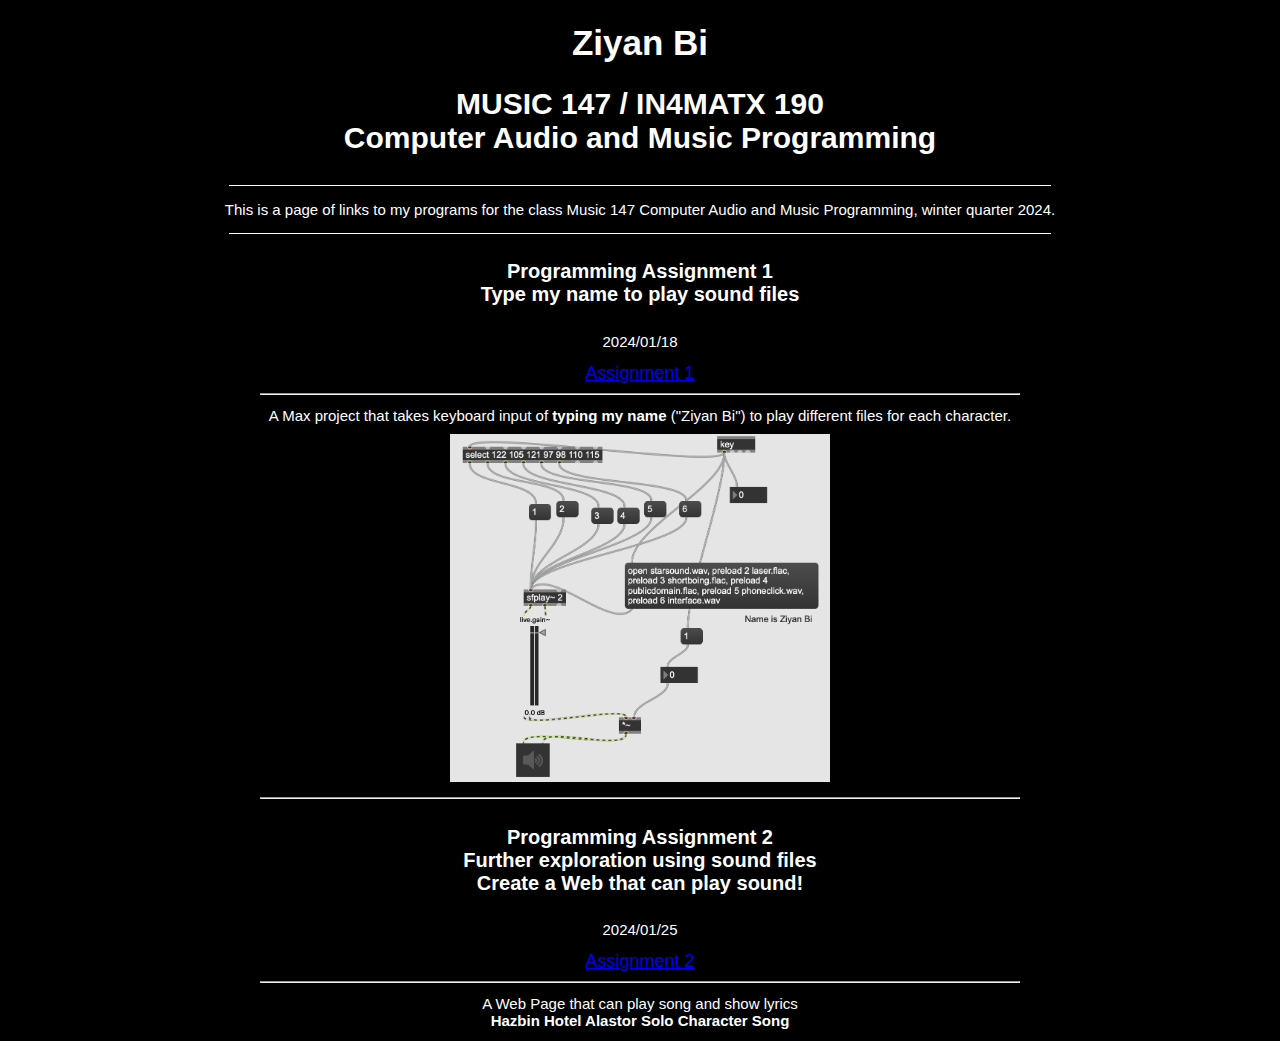
==== index.html @ b778baaf "change background and add inmage" ====
<!DOCTYPE html>
<html lang="en">
<head>
    <meta charset="UTF-8">
    <meta name="viewport" content="width=device-width, initial-scale=1.0">
    <link rel = "stylesheet" href="MusicSite.css">
    <title>Music Programming</title>
</head>
<body>
    <h1>Ziyan Bi</h1>
    <h3>MUSIC 147 / IN4MATX 190<BR/>
        Computer Audio and Music Programming</h3>
    <div class="underline"></div>
    <h2>This is a page of links to my programs for the class Music 147 Computer Audio and Music Programming, winter quarter 2024.</h2>
    <div class="underline"></div>
    <div class="description">
        <h4>Programming Assignment 1<BR />
            Type my name to play sound files</h4>
        <h2 style = "margin-top: 3px;">2024/01/18</h2>
        <a href="Ziyan Bi Music Programming Assignment 1.zip">Assignment 1</a>
        <HR width=60%>
        <h2>A Max project that takes keyboard input of <b>typing my name </b>("Ziyan Bi") to play different
            files for each character. <BR/>
            <img src="Assignment1 .png" alt="Screenshot for Assignment1" style="width:30%;height: 30%; margin-top: 10px;">
        </h2>
    </div>
    <HR width="60%">
    <div class = "description">
        <h4>Programming Assignment 2 <br/>
        Further exploration using sound files <br/>
        Create a Web that can play sound!
        </h4>
        <h2>2024/01/25</h2>
        <a href="Assignment2/Assignment2.html">Assignment 2</a>
        <HR width=60%>
        <h2>A Web Page that can play song and show lyrics <BR/>
            <b> Hazbin Hotel Alastor Solo Character Song </b>
        </h2>

    </div>
    
</body>
</html>
---- MusicSite.css ----
body {
    font-family: "Trebuchet MS", Helvetica, sans-serif;
    text-align: center;
    background-color: #000000;
    color:#ffffff
}

h1 {
    font-size: 35px; 
    font-weight: bold;
}
h2 {
    font-size: 15px;
    font-weight: normal;
}
h3 {
    font-size: 30px;
    font-weight: bold;
    margin-top: 5px
}
h4 {
    font-size: 20px; 
    font-weight: bold;
}
.underline {
    border-bottom: 1px solid #ffffff; 
    width: 65%; 
    margin: 15px auto; 
}

.description{
    position: relative;
    font-size: 18px;

}
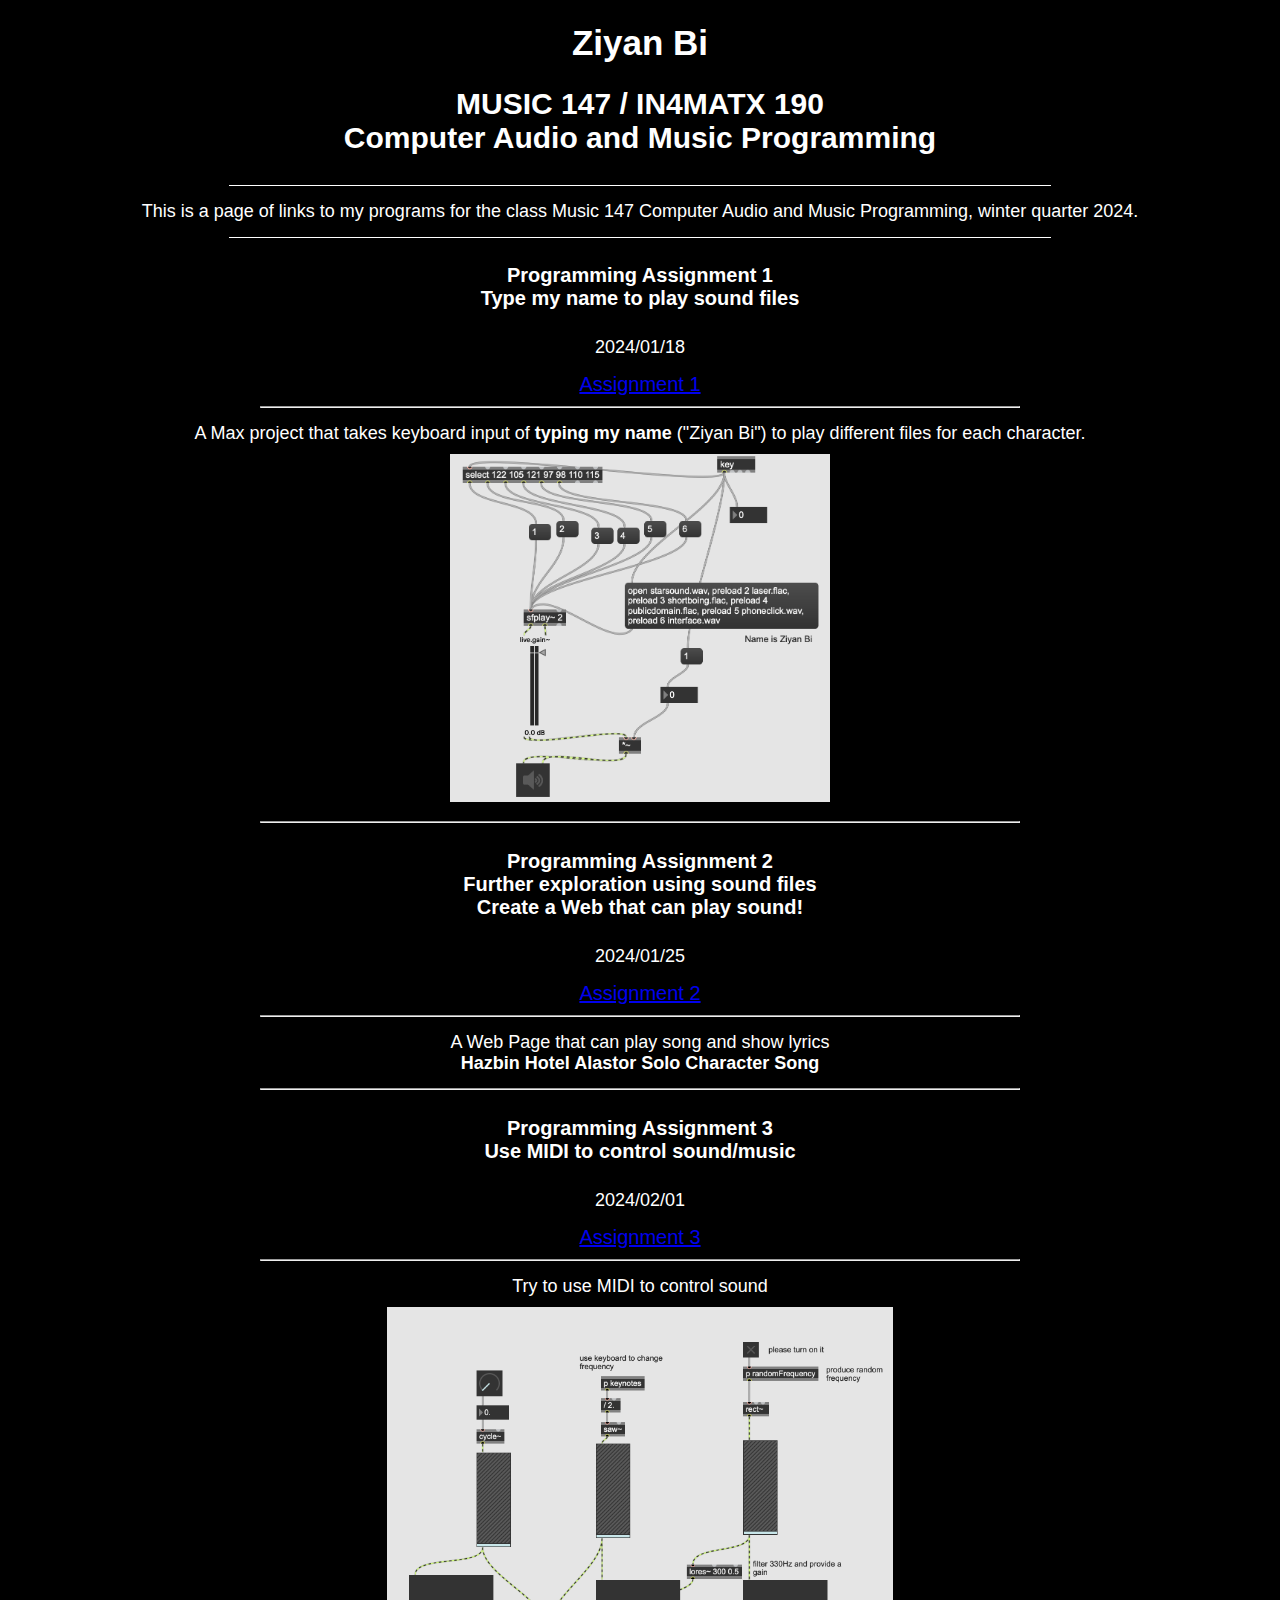
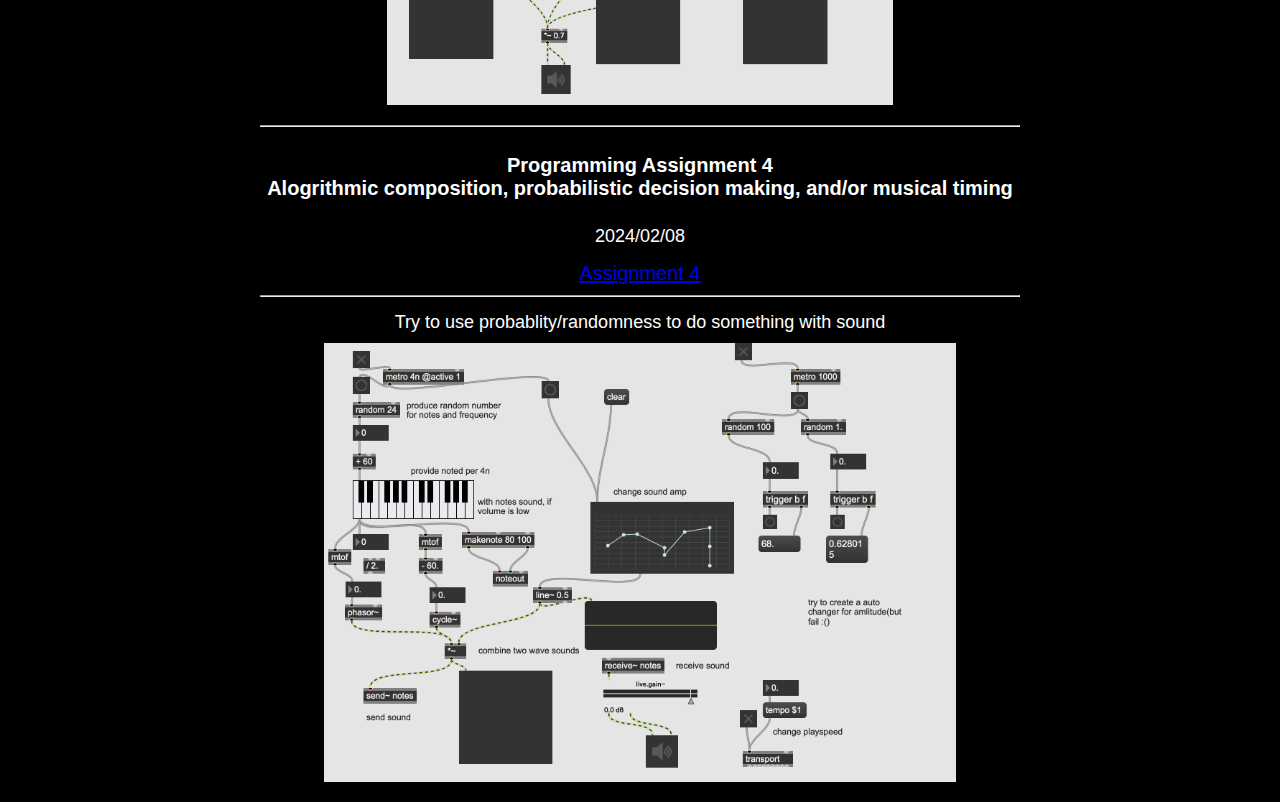
==== commit 26cd015e: "Add assignment 3 and assignment 4" ====
--- a/index.html
+++ b/index.html
@@ -38,6 +38,30 @@
         </h2>
 
     </div>
+    <HR width="60%">
+    <div class="description">
+        <h4>Programming Assignment 3<BR />
+            Use MIDI to control sound/music</h4>
+        <h2 style = "margin-top: 3px;">2024/02/01</h2>
+        <a href="Assignment3.maxpat.zip">Assignment 3</a>
+        <HR width=60%>
+        <h2>Try to use MIDI to control sound <BR/>
+            <img src="Assignment3.png" alt="Screenshot for Assignment1" style="width:40%;height: 40%; margin-top: 10px;">
+        </h2>
+    </div>
+
+</div>
+<HR width="60%">
+<div class="description">
+    <h4>Programming Assignment 4<BR />
+        Alogrithmic composition, probabilistic decision making, and/or musical timing</h4>
+    <h2 style = "margin-top: 3px;">2024/02/08</h2>
+    <a href="Assignment4.maxpat.zip">Assignment 4</a>
+    <HR width=60%>
+    <h2>Try to use probablity/randomness to do something with sound <BR/>
+        <img src="Assignment4.png" alt="Screenshot for Assignment4" style="width:50%;height: 50%; margin-top: 10px;">
+    </h2>
+</div>
     
 </body>
 </html>
--- a/MusicSite.css
+++ b/MusicSite.css
@@ -10,7 +10,7 @@
     font-weight: bold;
 }
 h2 {
-    font-size: 15px;
+    font-size: 18px;
     font-weight: normal;
 }
 h3 {
@@ -30,6 +30,6 @@
 
 .description{
     position: relative;
-    font-size: 18px;
+    font-size: 20px;
 
 }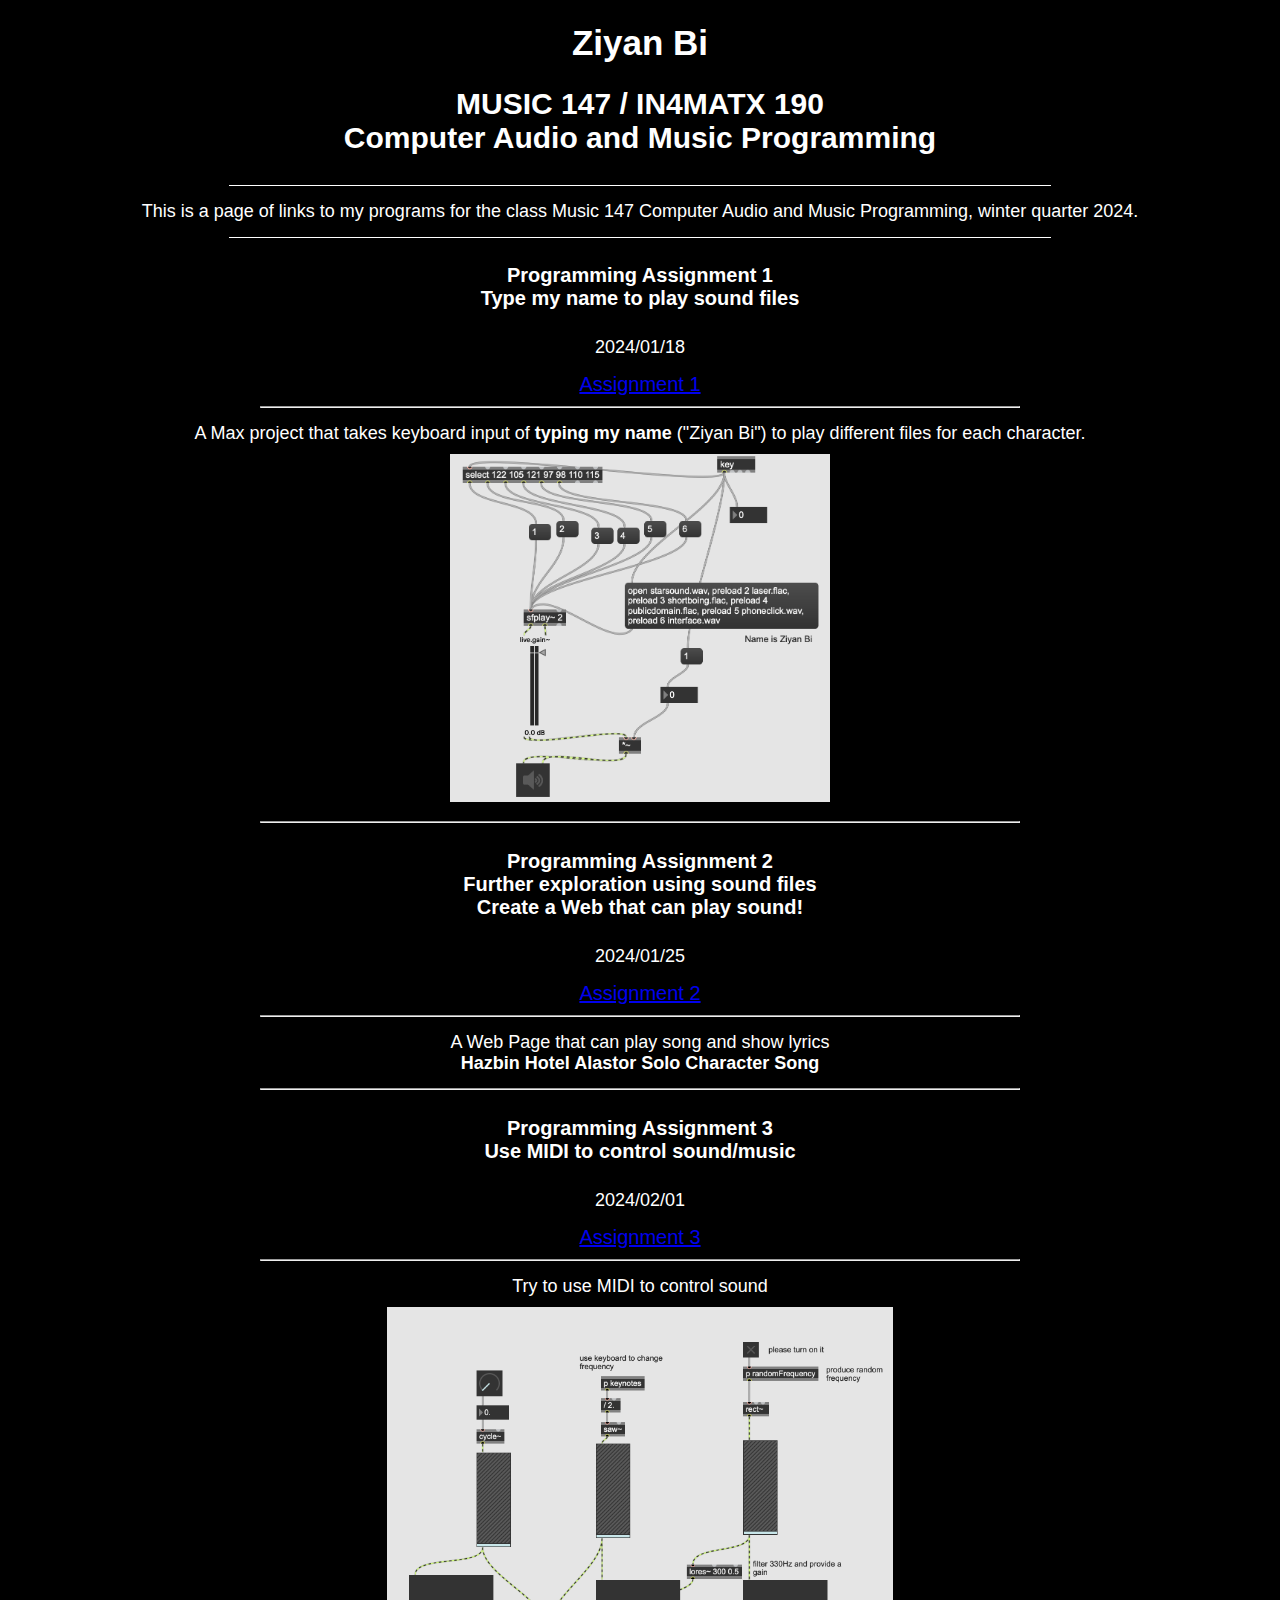
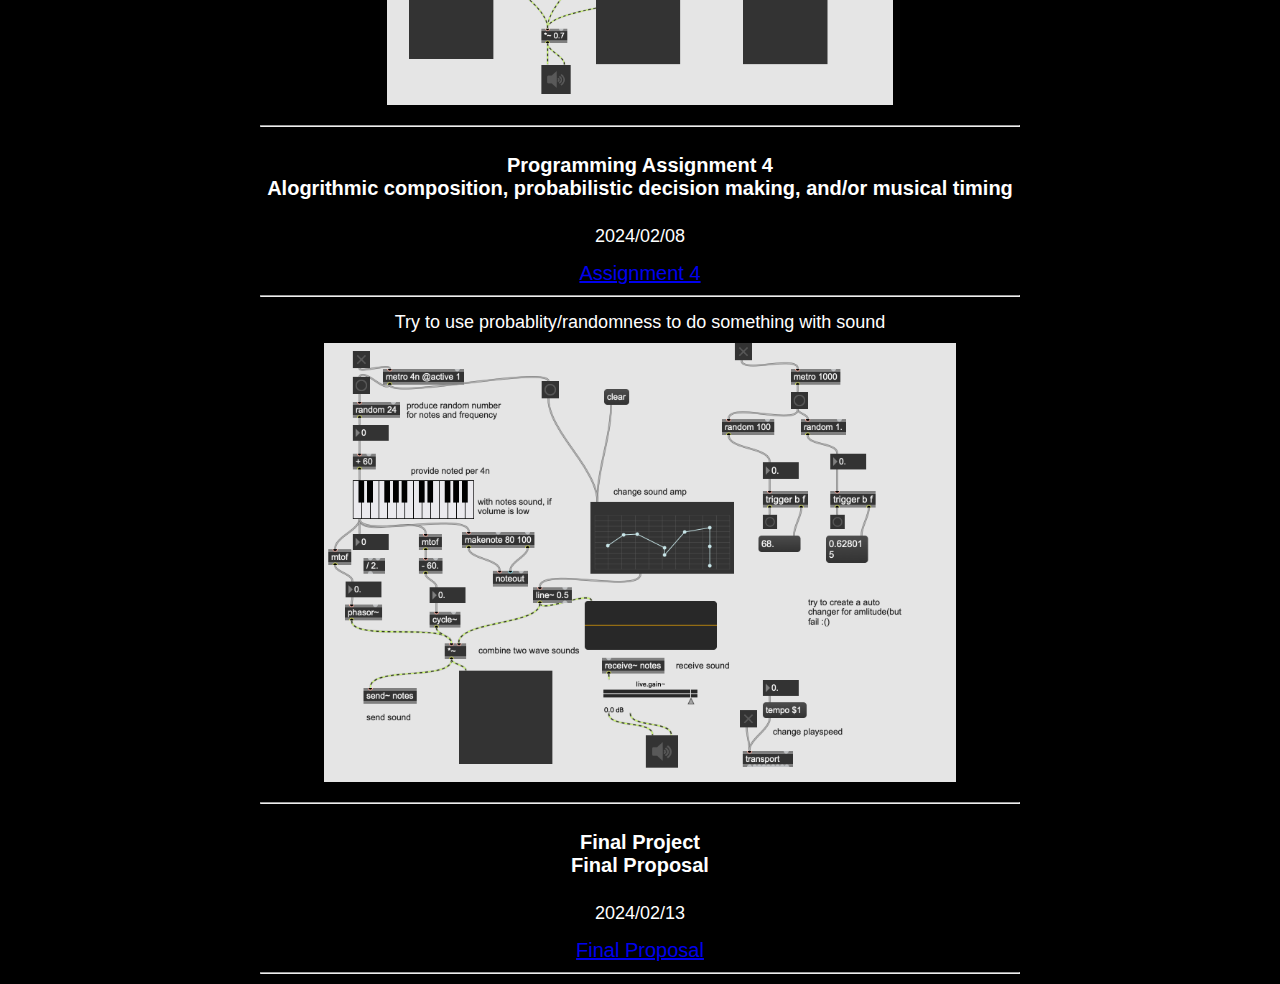
==== commit 5ea983a9: "final project" ====
--- a/index.html
+++ b/index.html
@@ -63,5 +63,14 @@
     </h2>
 </div>
     
+</div>
+<HR width="60%">
+<div class="description">
+    <h4>Final Project<BR />
+        Final Proposal</h4>
+    <h2 style = "margin-top: 3px;">2024/02/13</h2>
+    <a href="Final/MUSIC 147 Final Proposal.pdf">Final Proposal</a>
+    <HR width=60%>
+</div>
 </body>
 </html>
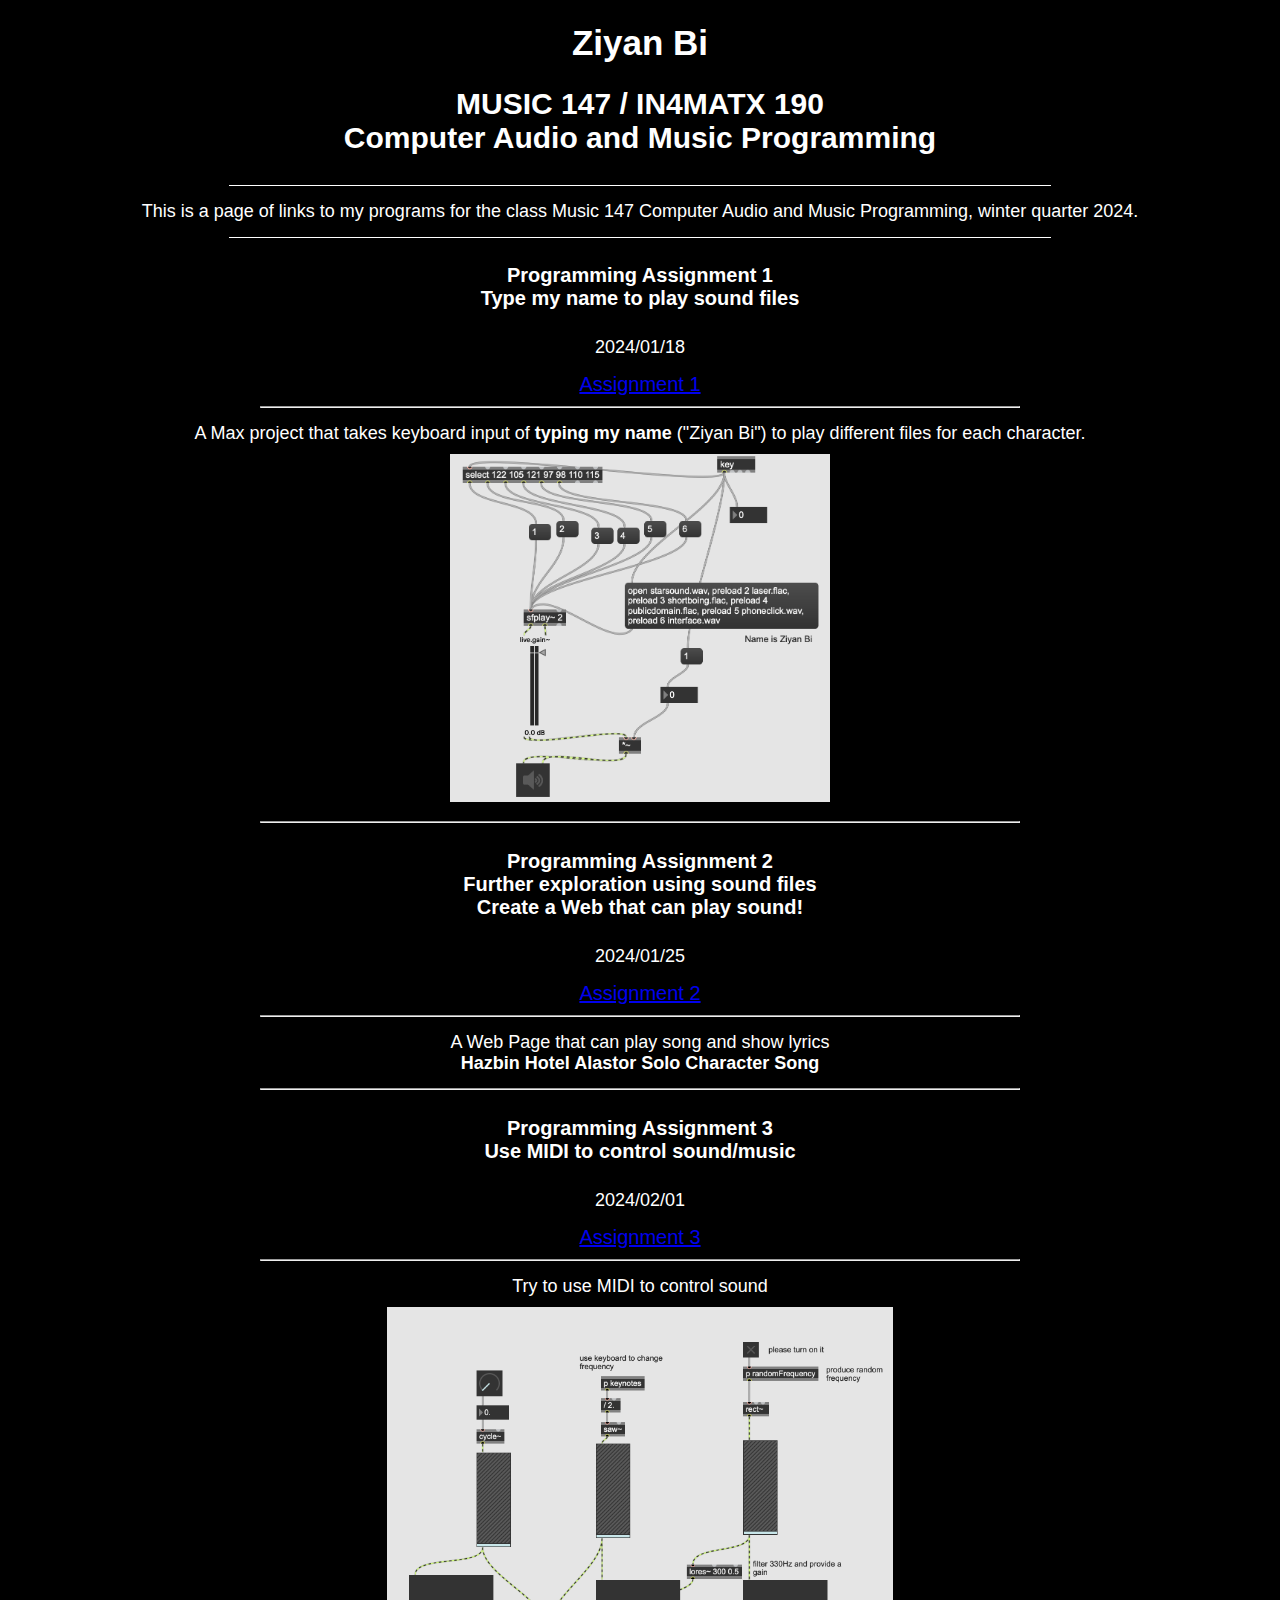
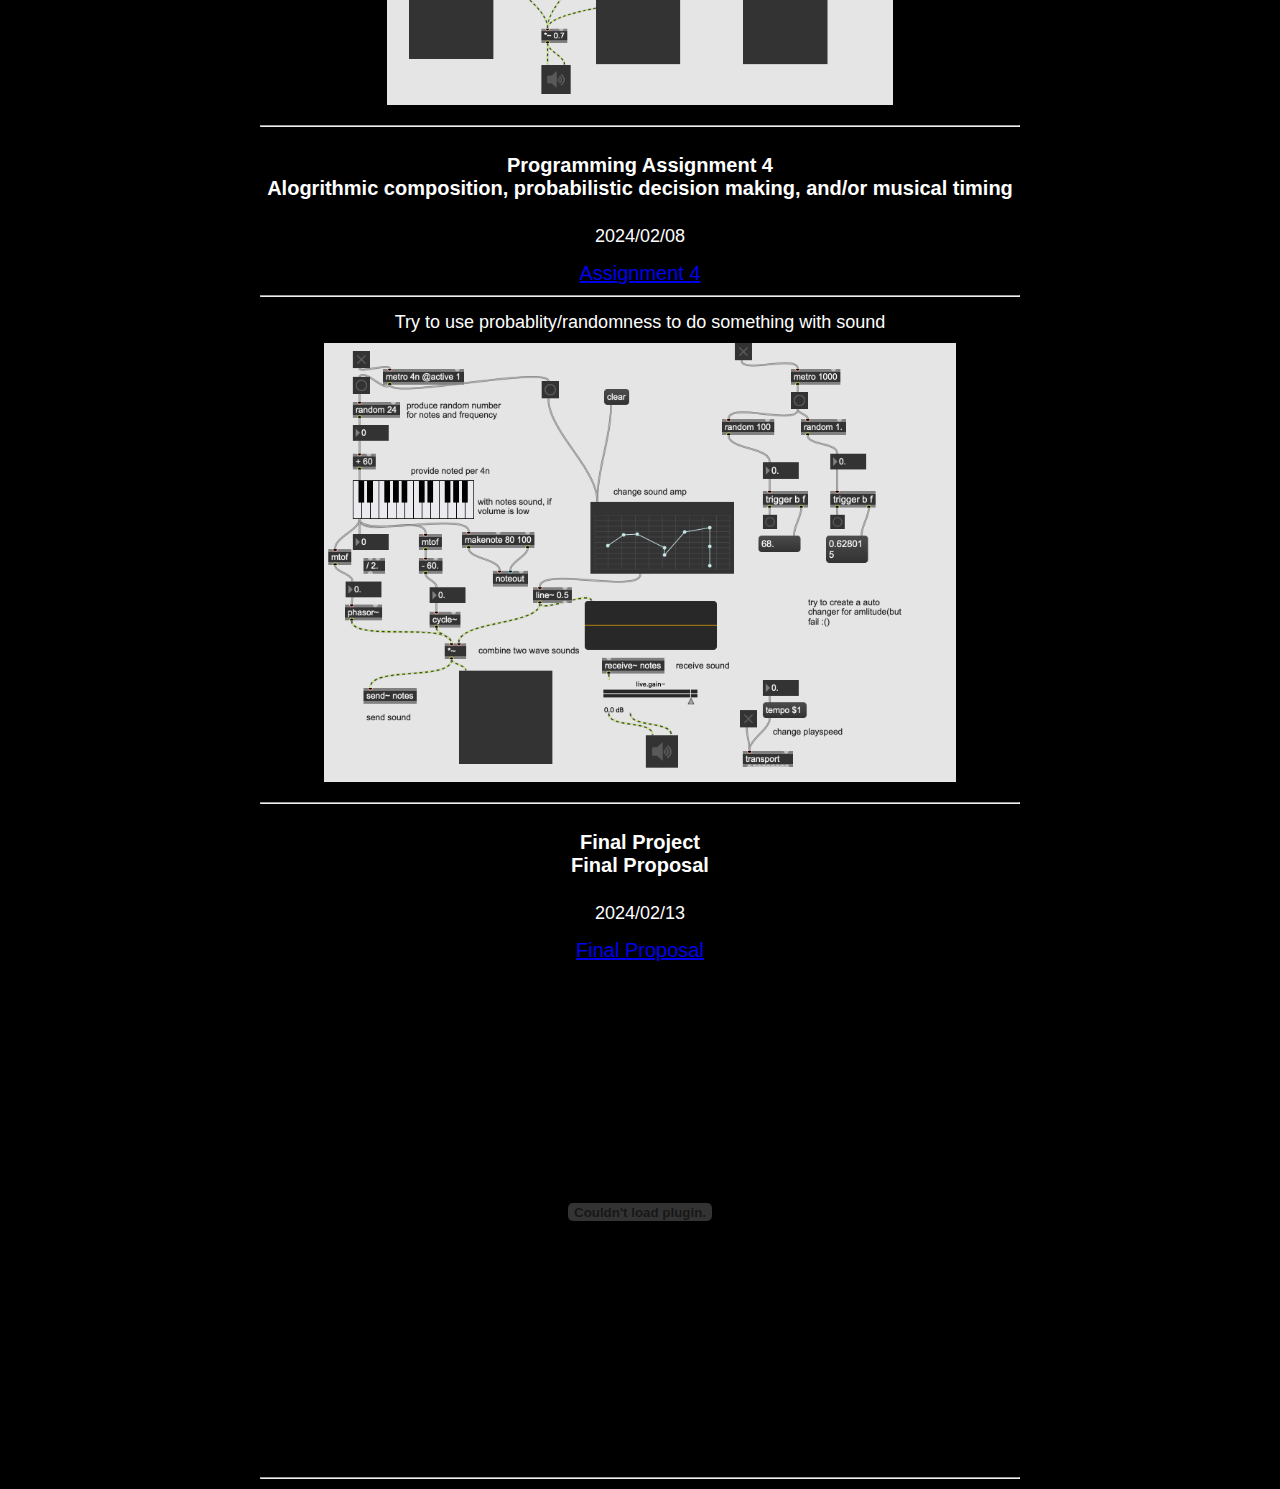
==== commit abdb0bb1: "html final pdf" ====
--- a/index.html
+++ b/index.html
@@ -69,7 +69,12 @@
     <h4>Final Project<BR />
         Final Proposal</h4>
     <h2 style = "margin-top: 3px;">2024/02/13</h2>
-    <a href="Final/MUSIC 147 Final Proposal.pdf">Final Proposal</a>
+    <a href="Final/MUSIC 147 Final Proposal.pdf">Final Proposal</a><BR/>
+    <object data= 
+"Final/MUSIC 147 Final Proposal.pdf" 
+                width="800"
+                height="500"> 
+        </object> 
     <HR width=60%>
 </div>
 </body>
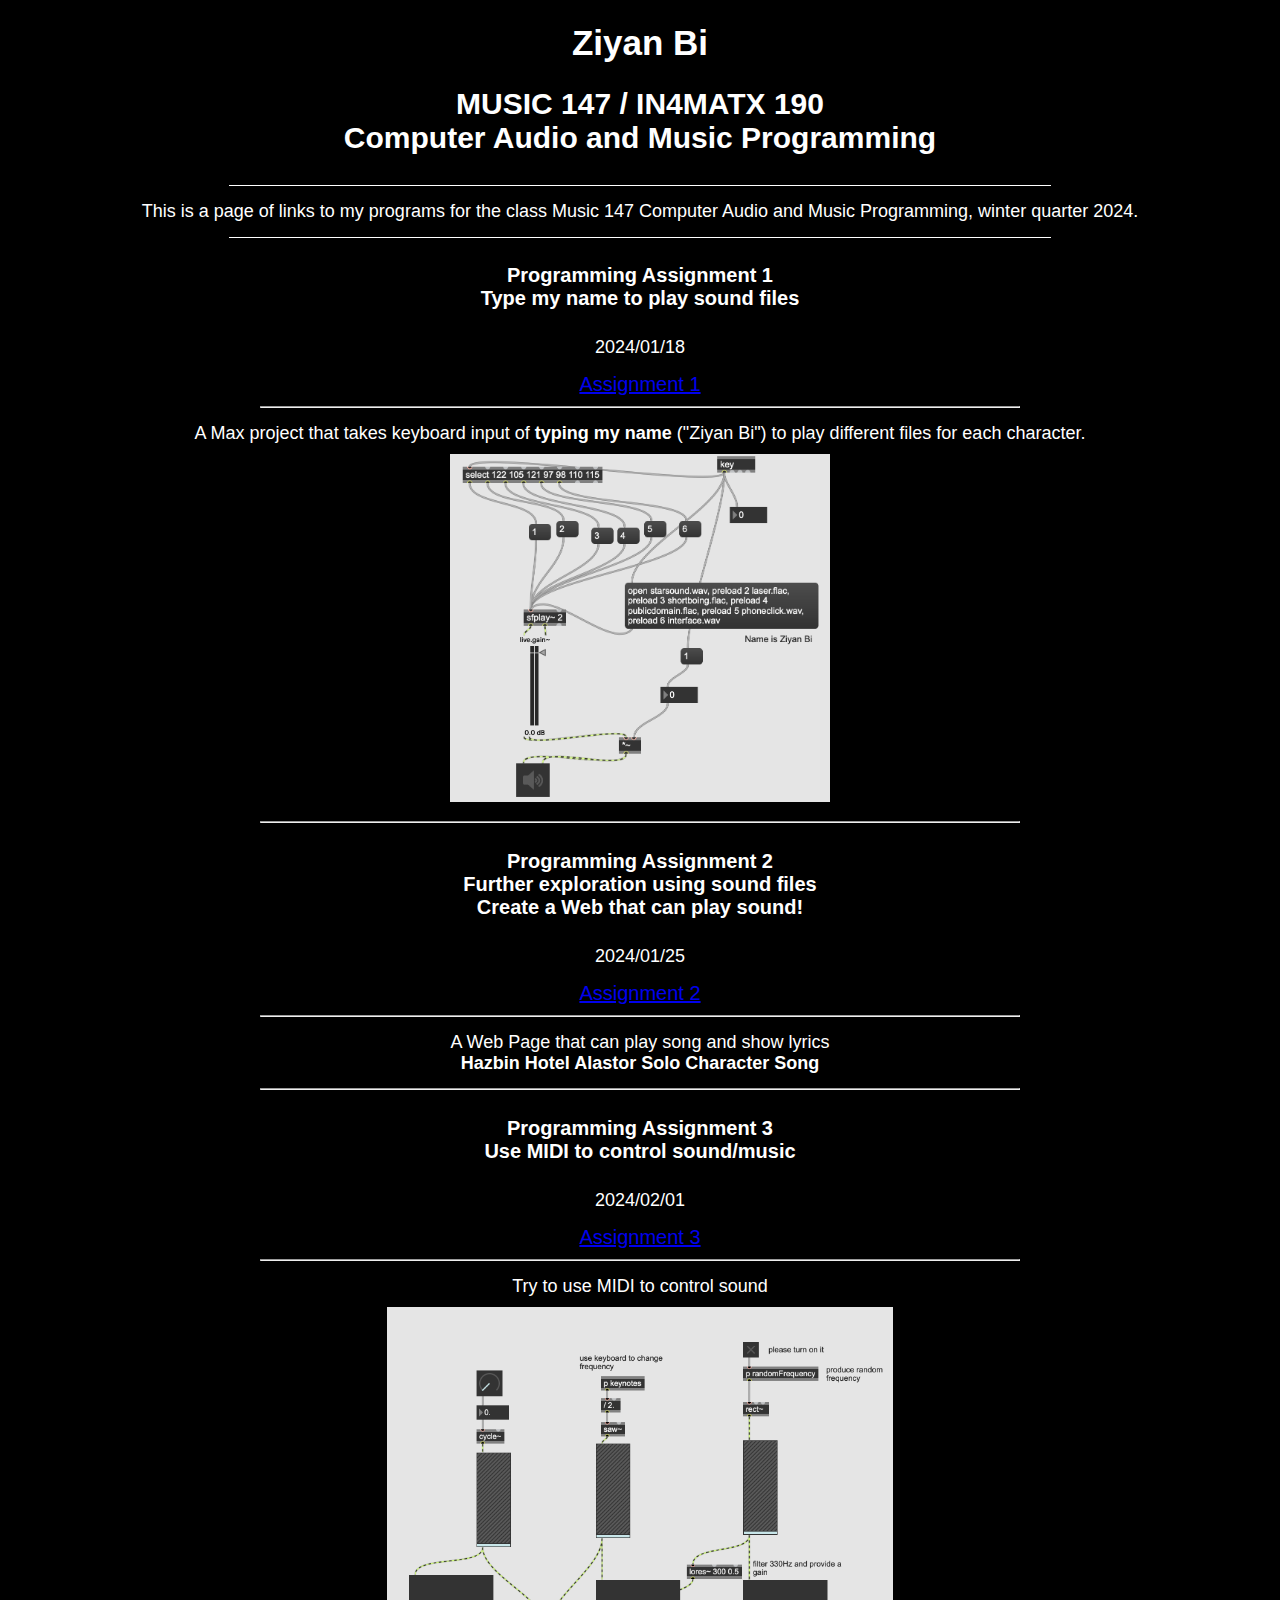
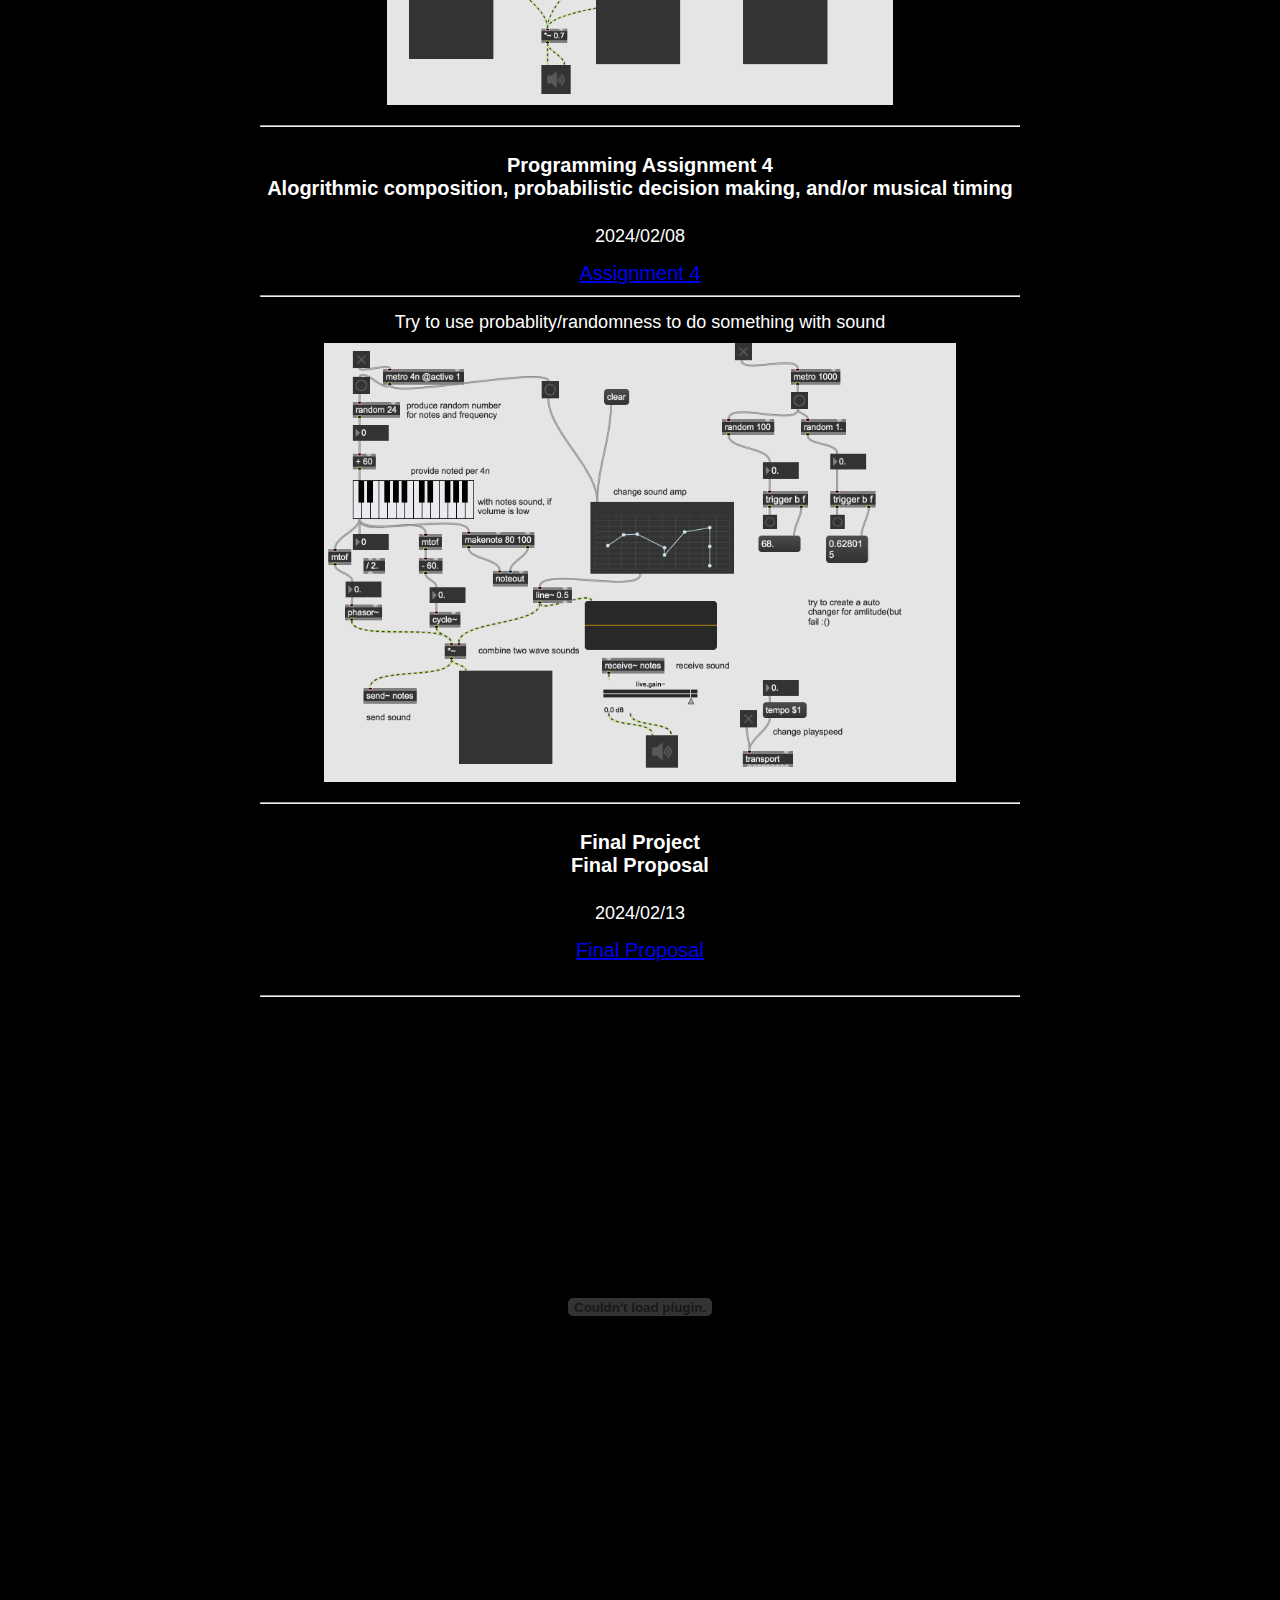
==== commit b6f5548e: "little fix" ====
--- a/index.html
+++ b/index.html
@@ -69,13 +69,13 @@
     <h4>Final Project<BR />
         Final Proposal</h4>
     <h2 style = "margin-top: 3px;">2024/02/13</h2>
-    <a href="Final/MUSIC 147 Final Proposal.pdf">Final Proposal</a><BR/>
+    <a href="Final/MUSIC 147 Final Proposal.pdf">Final Proposal</a><BR/><br/>
+    <HR width=60%>
     <object data= 
-"Final/MUSIC 147 Final Proposal.pdf" 
-                width="800"
-                height="500"> 
+     "Final/MUSIC 147 Final Proposal.pdf" 
+                width="1000"
+                height="600"> 
         </object> 
-    <HR width=60%>
 </div>
 </body>
 </html>
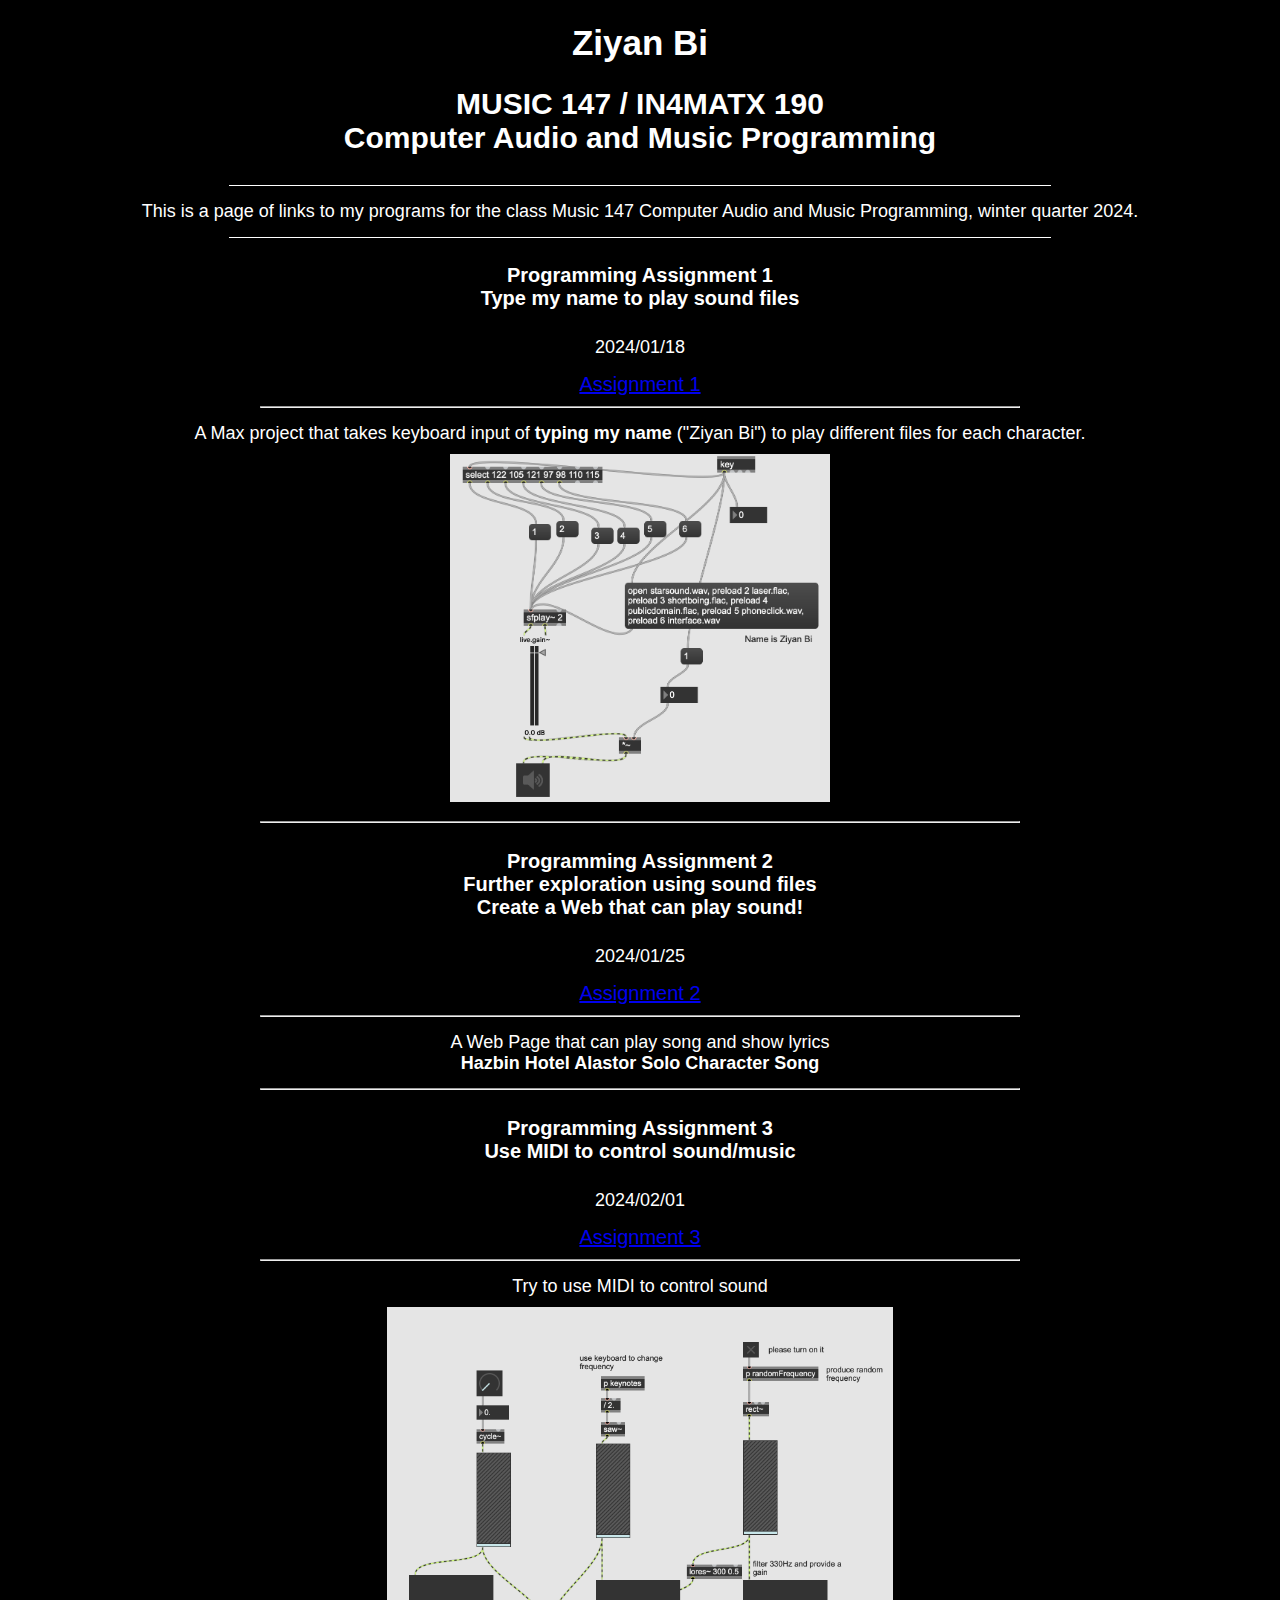
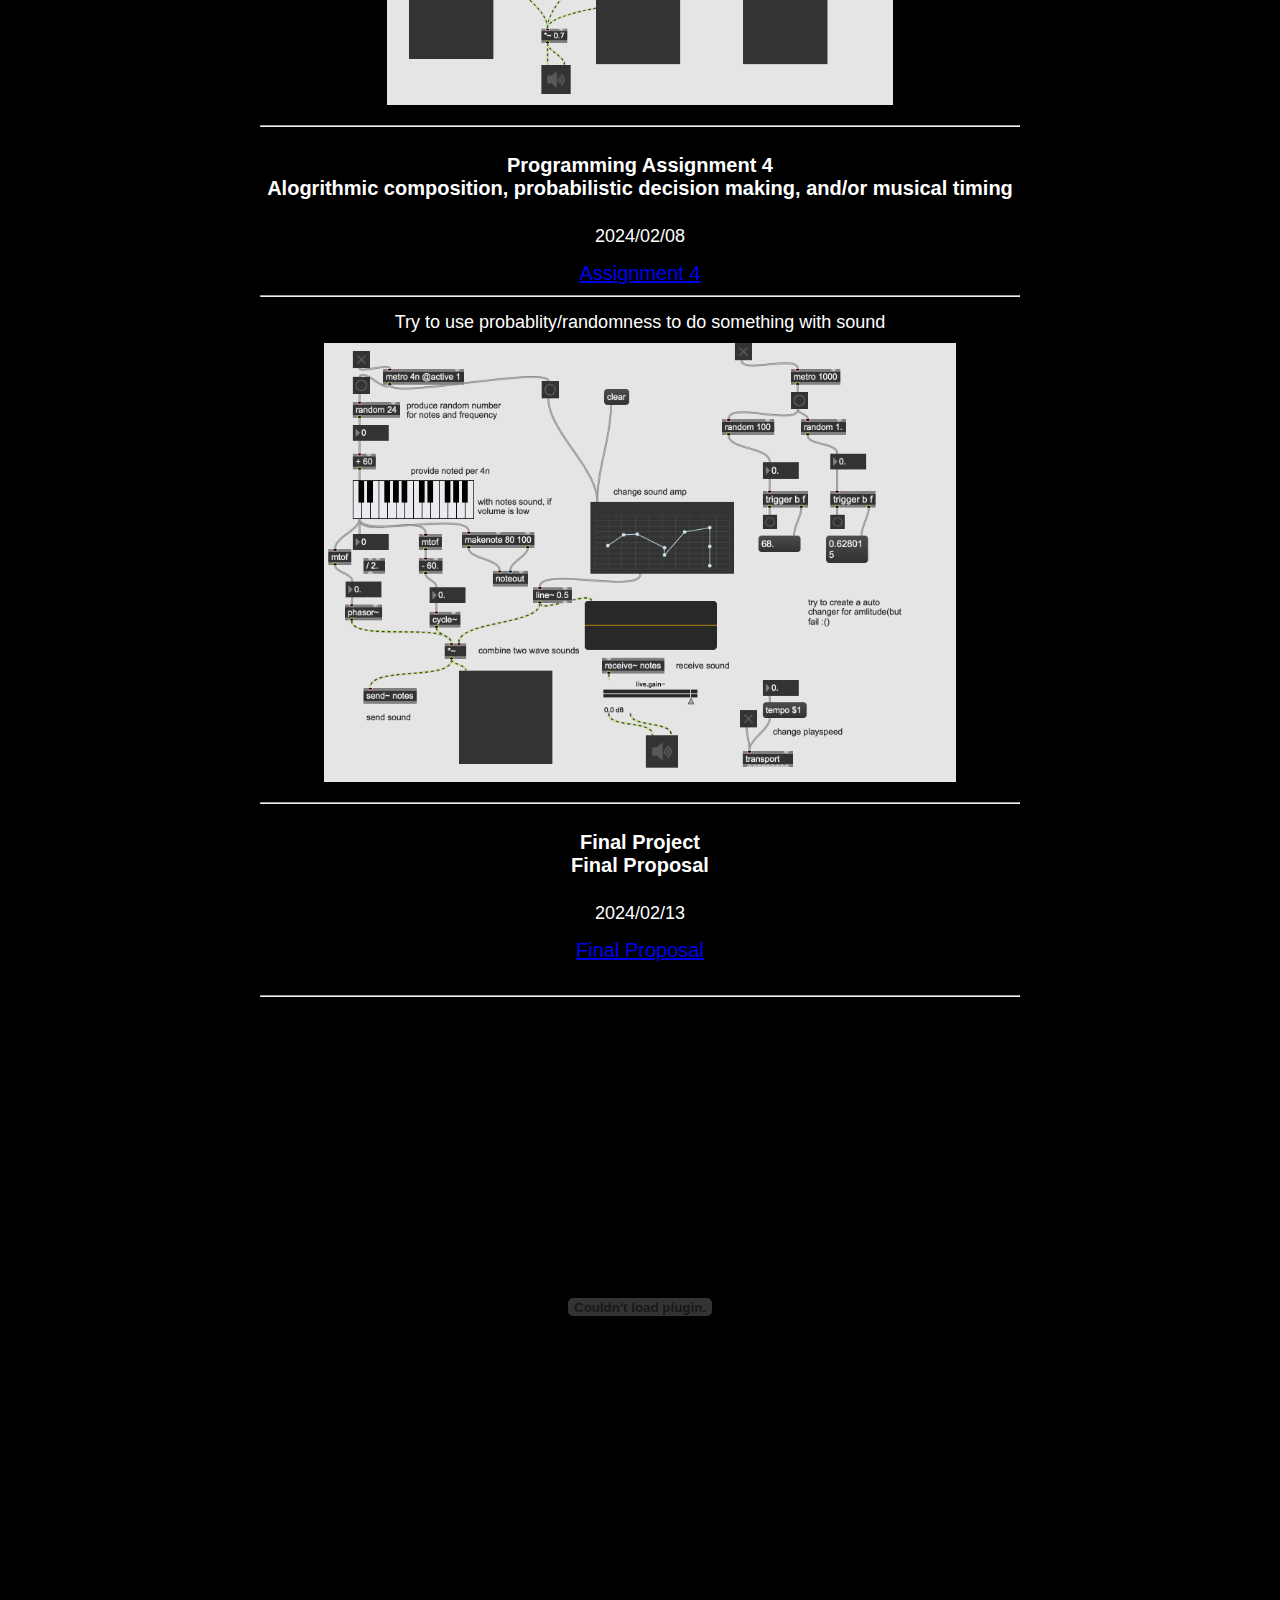
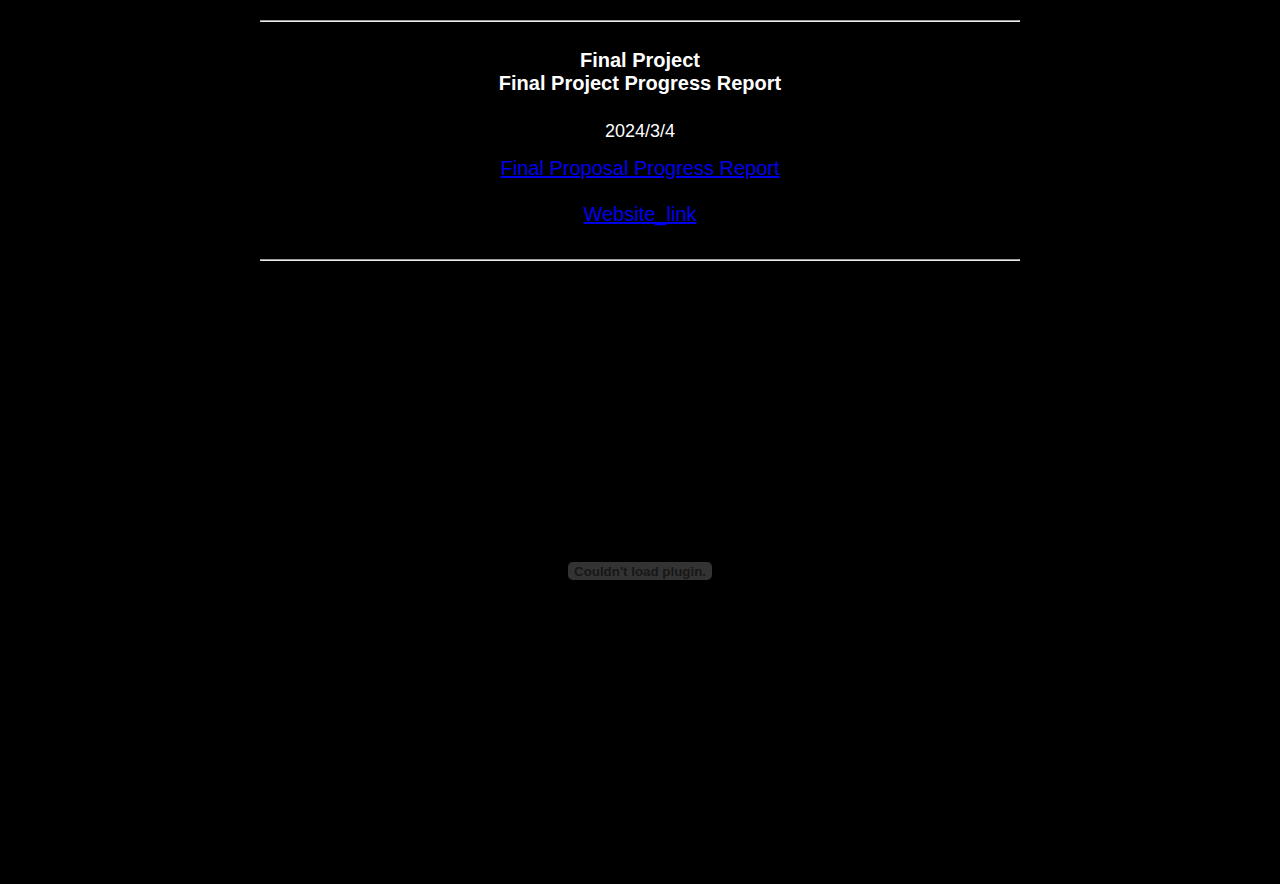
==== commit c1a93b6d: "final project progress report" ====
--- a/index.html
+++ b/index.html
@@ -77,5 +77,20 @@
                 height="600"> 
         </object> 
 </div>
+
+<HR width="60%">
+    <div class="description">
+        <h4>Final Project<BR/>
+            Final Project Progress Report</h4>
+        <h2 style = "margin-top: 3px;">2024/3/4</h2>
+        <a href="Final/Music 147 - MUSIC Final Project Report .pdf">Final Proposal Progress Report</a><BR/><br/>
+        <a href="https://whiteandsong.github.io/Music_Web/index.html">Website_link</a><BR/><br/>
+        <HR width=60%>
+        <object data= 
+         "Final/Music 147 - MUSIC Final Project Report .pdf" 
+                    width="1000"
+                    height="600"> 
+            </object> 
+    </div>
 </body>
 </html>
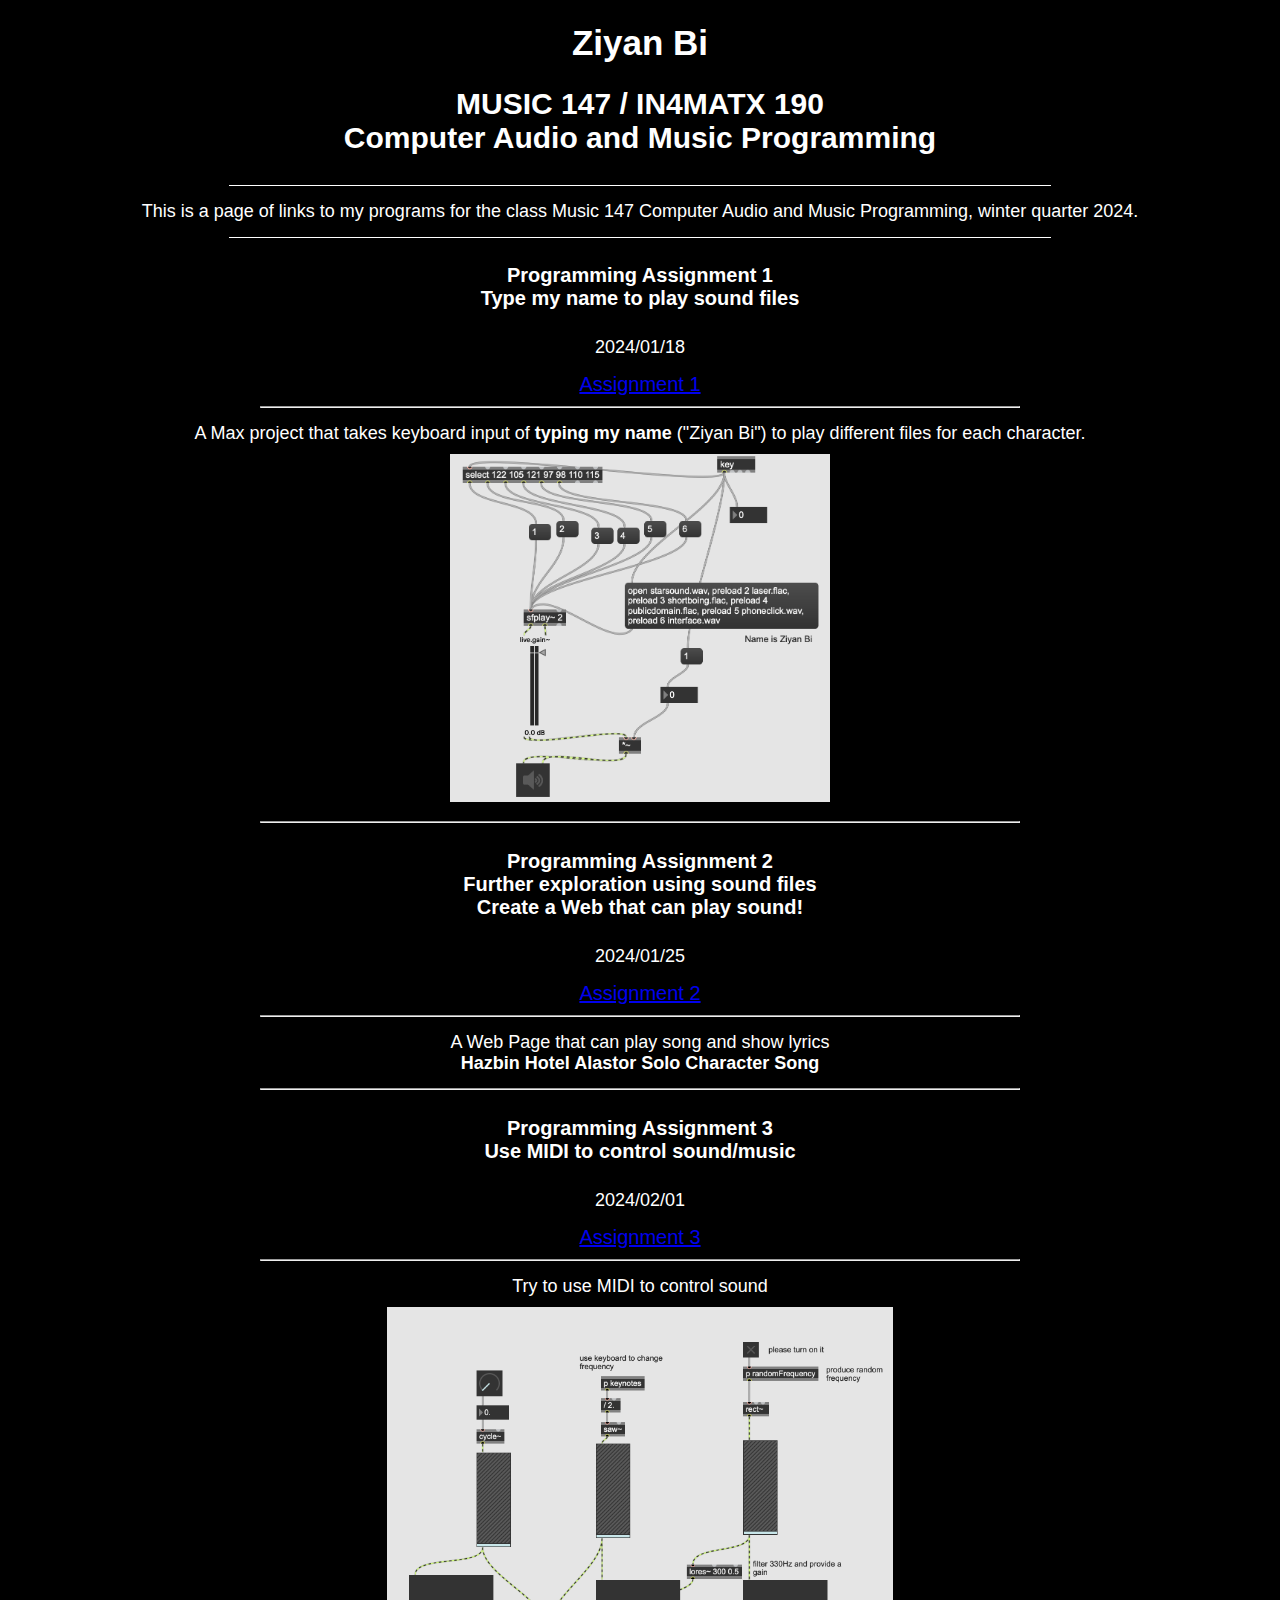
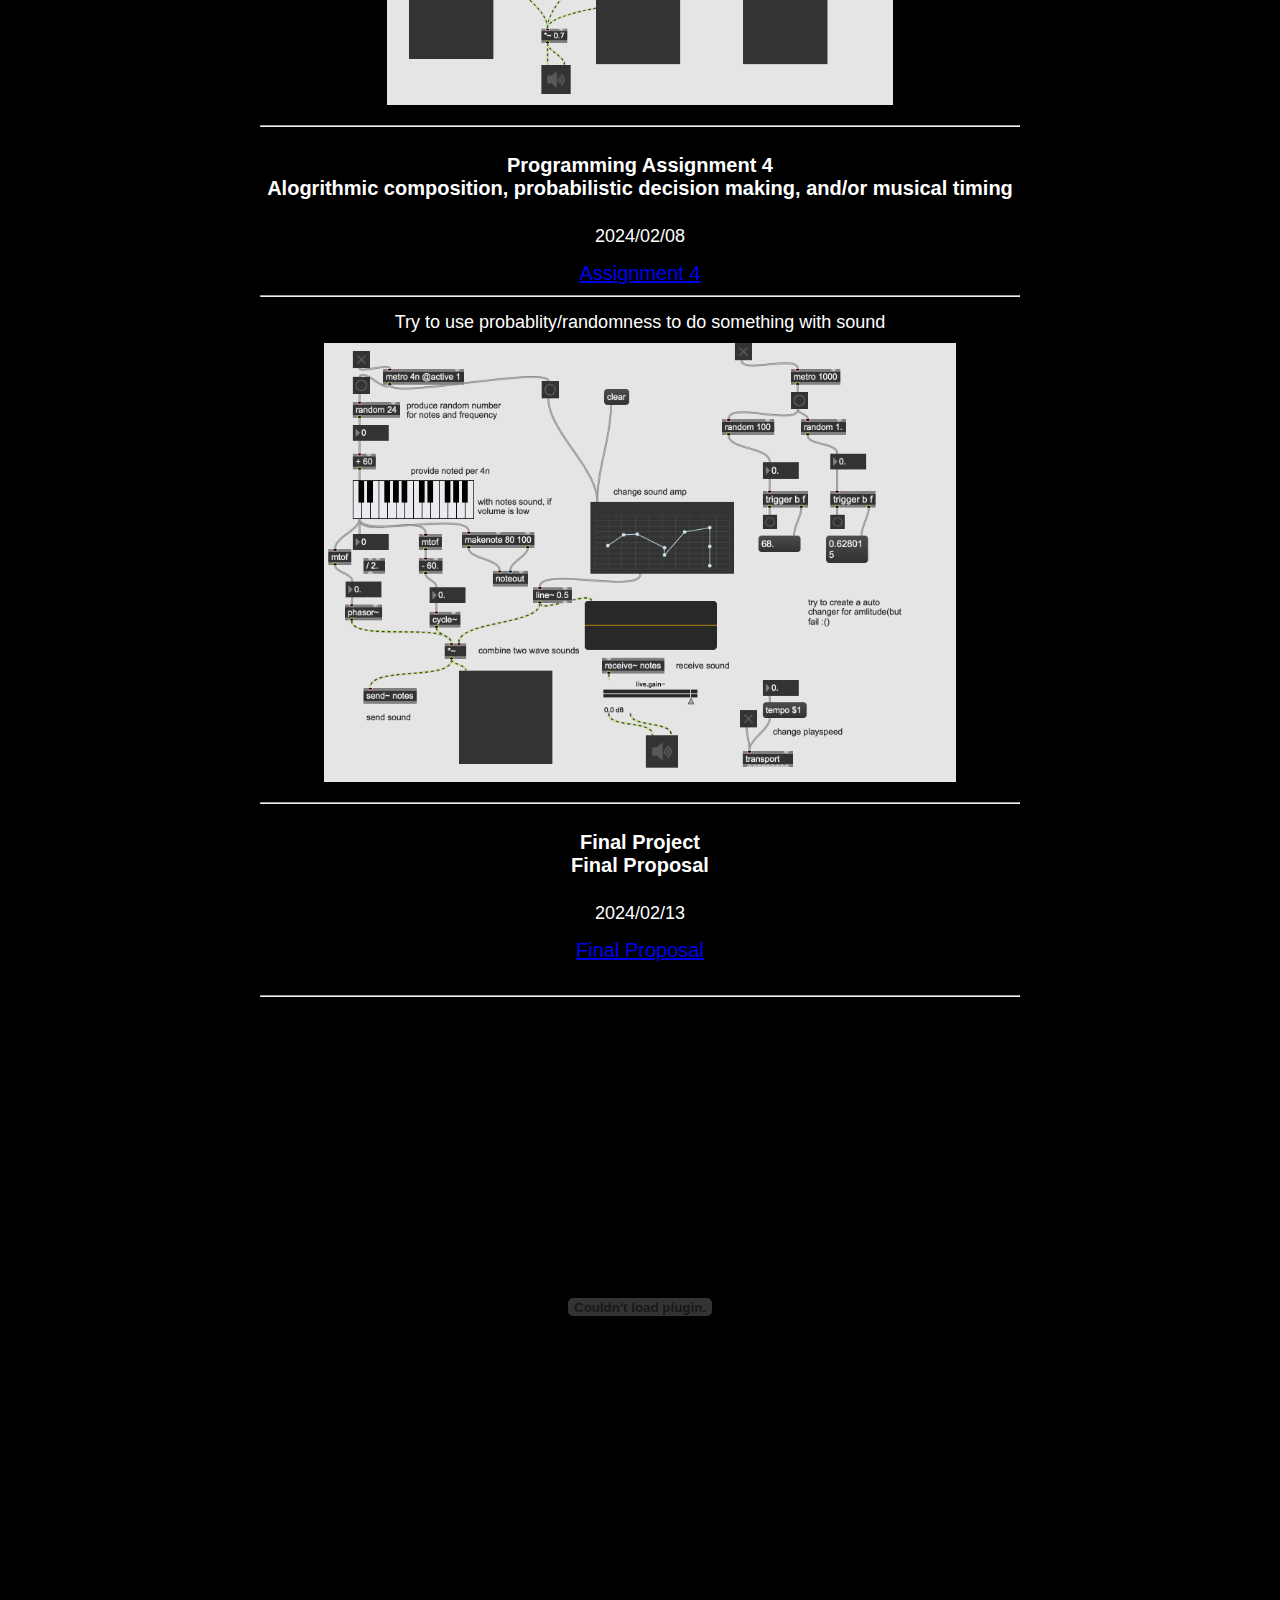
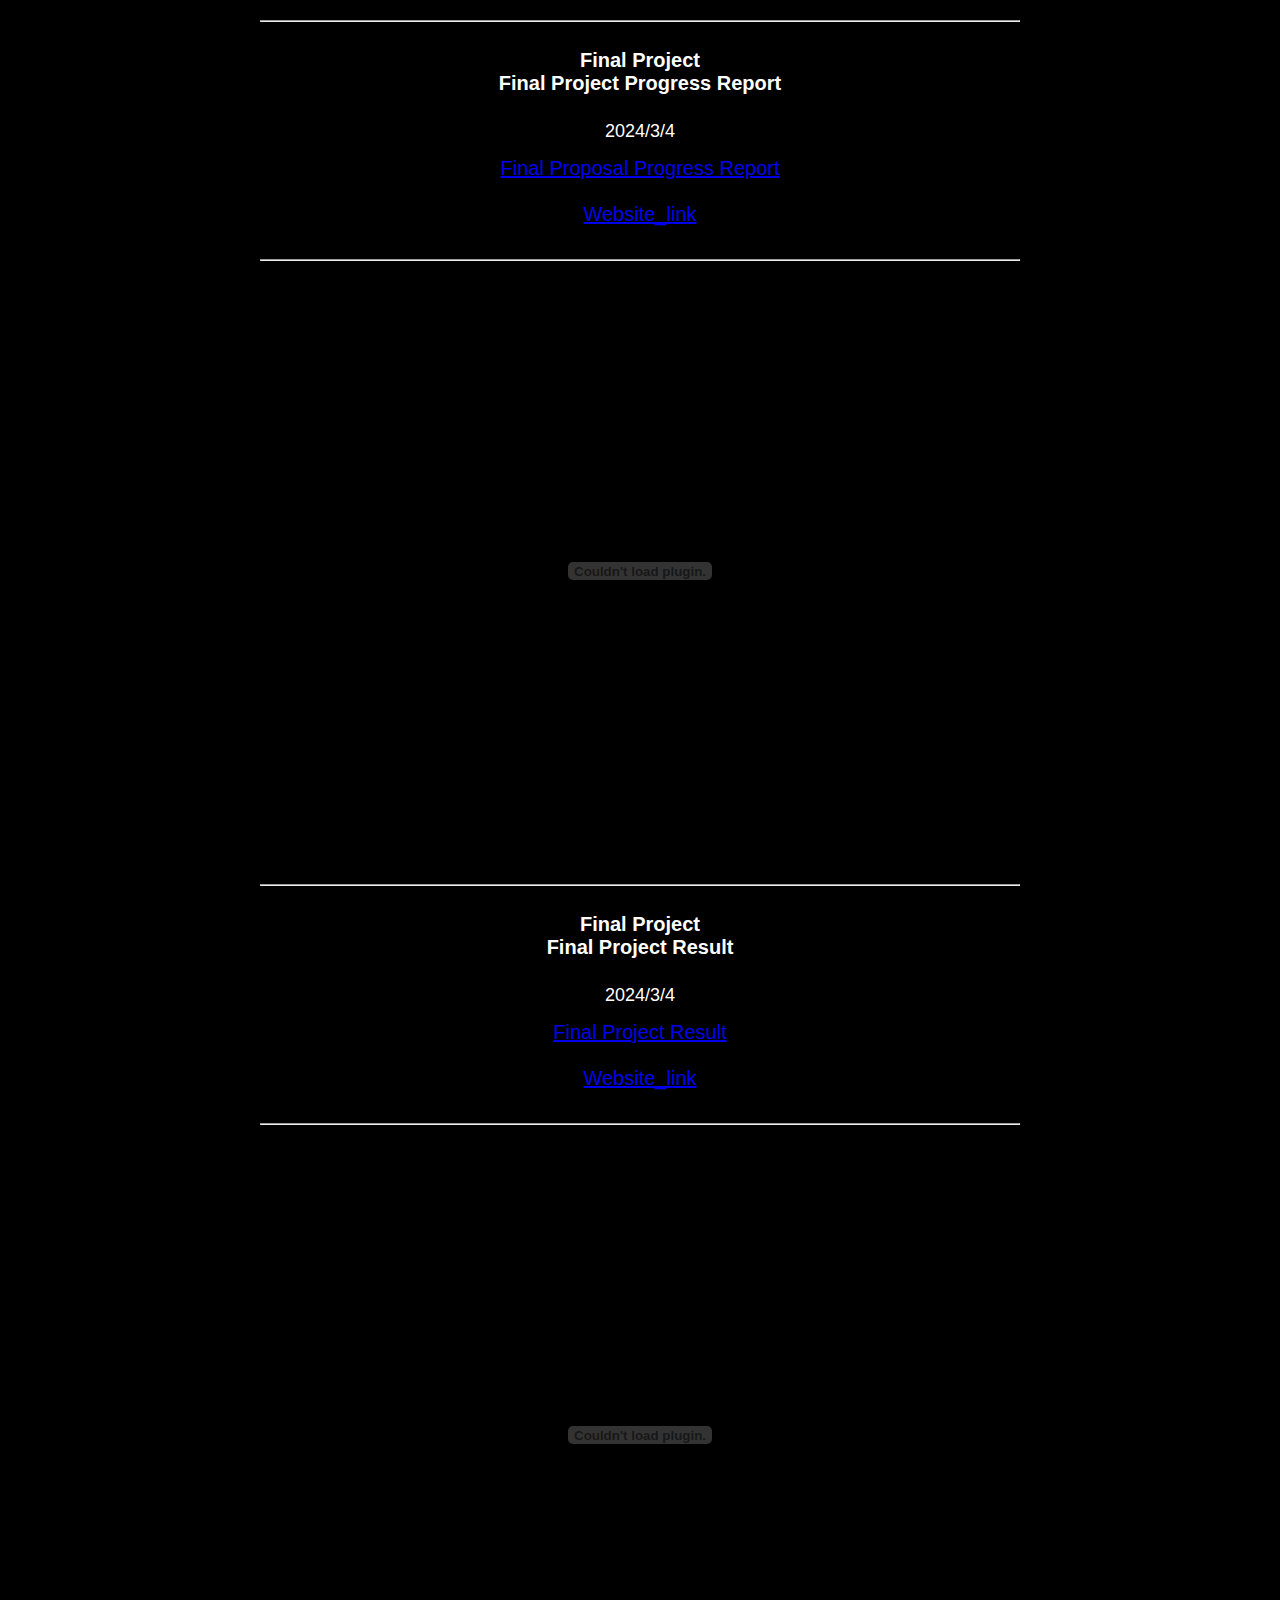
==== commit c6d079a2: "add final" ====
--- a/index.html
+++ b/index.html
@@ -92,5 +92,20 @@
                     height="600"> 
             </object> 
     </div>
+
+<HR width="60%">
+    <div class="description">
+        <h4>Final Project<BR/>
+            Final Project Result</h4>
+        <h2 style = "margin-top: 3px;">2024/3/4</h2>
+        <a href="Music 147 - User Manual.pdf">Final Project Result</a><BR/><br/>
+        <a href="https://whiteandsong.github.io/Music_Web/index.html">Website_link</a><BR/><br/>
+        <HR width=60%>
+        <object data= 
+            "Music 147 - User Manual.pdf" 
+                    width="1000"
+                    height="600"> 
+            </object> 
+    </div>
 </body>
 </html>
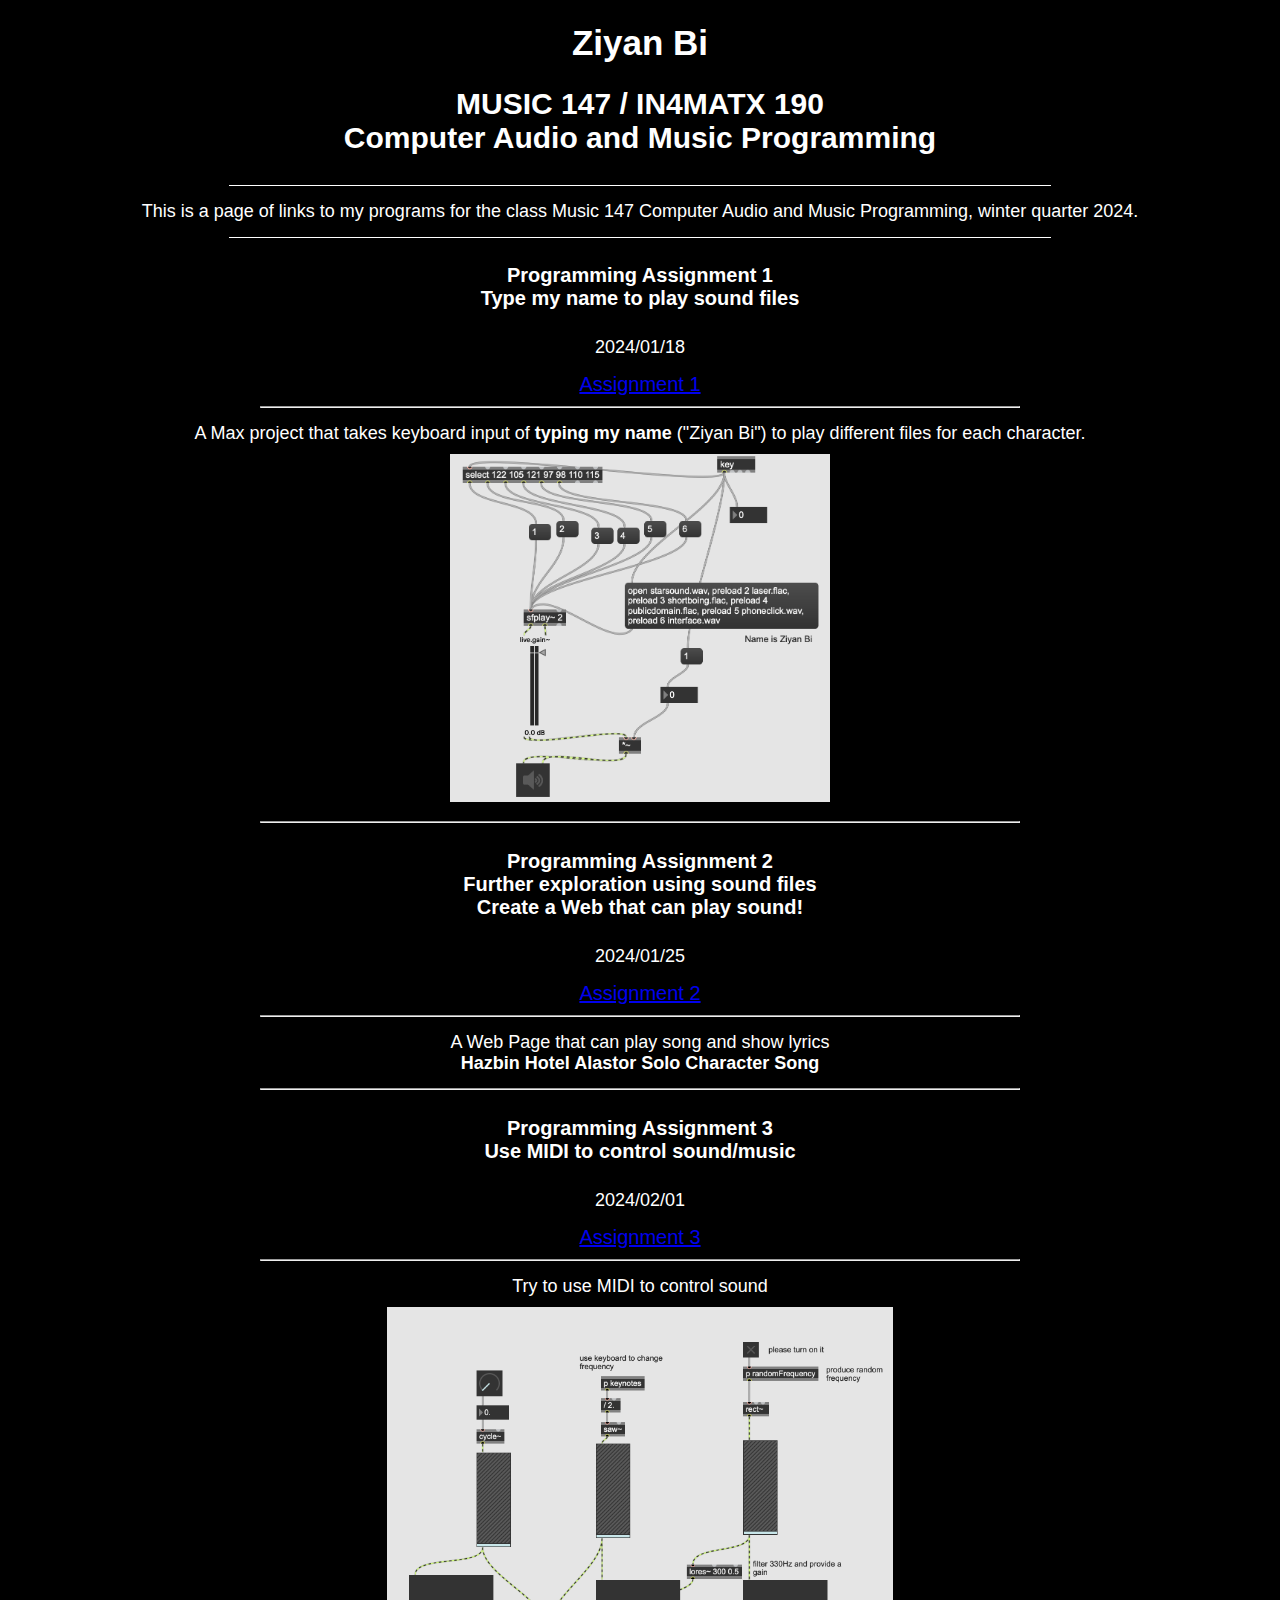
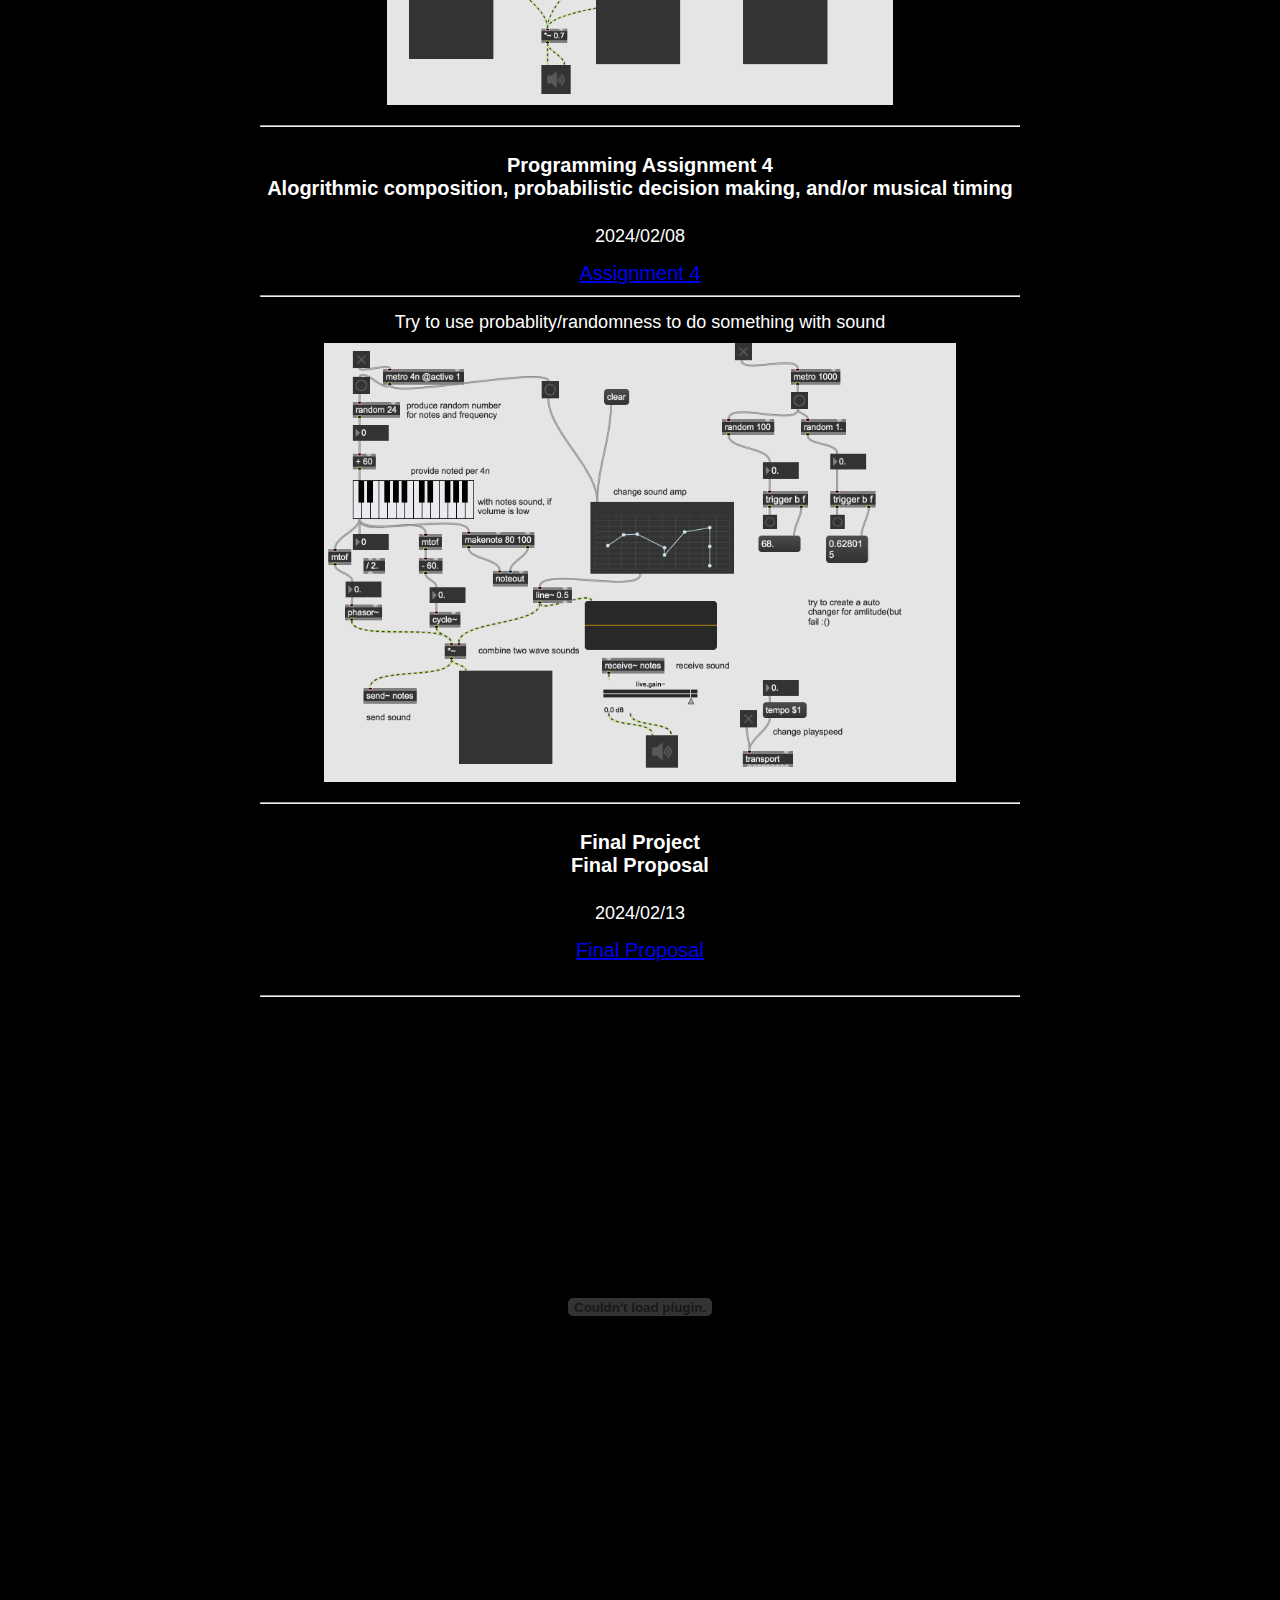
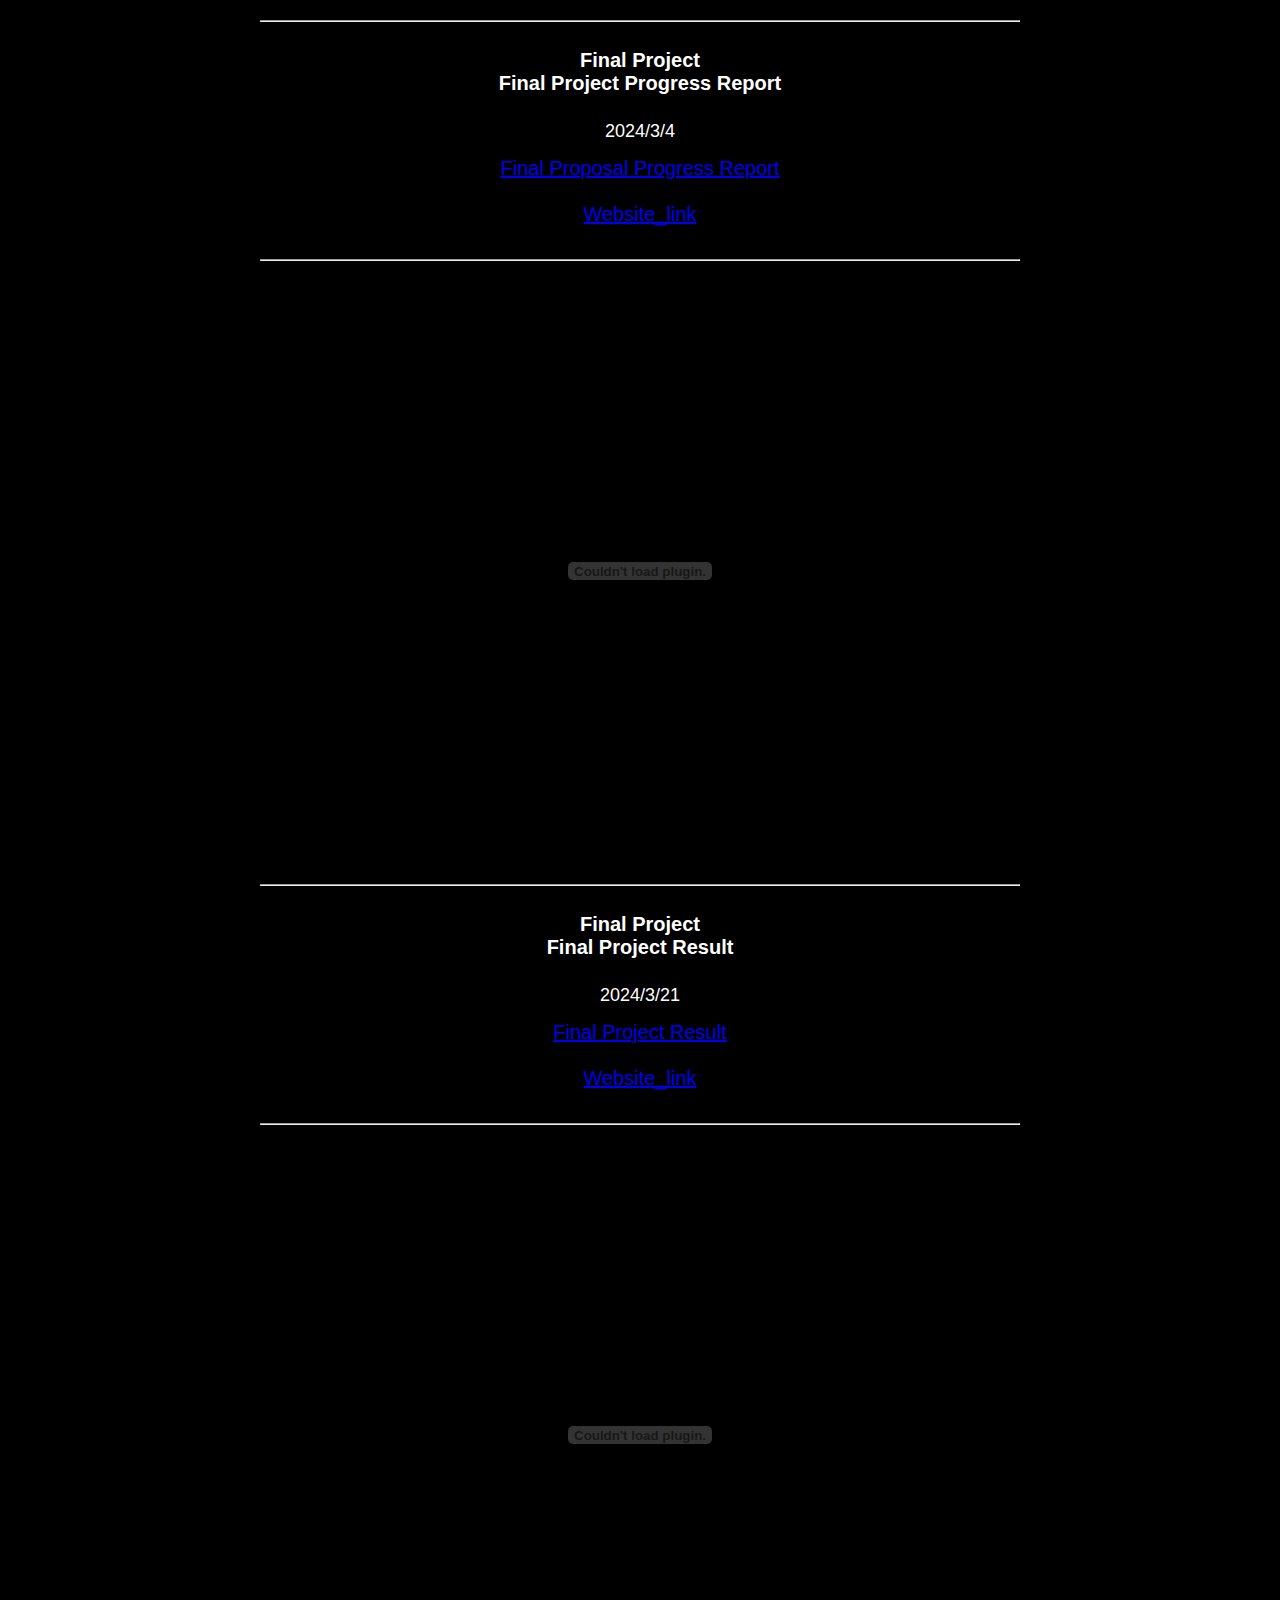
==== commit 2ce17442: "c" ====
--- a/index.html
+++ b/index.html
@@ -97,7 +97,7 @@
     <div class="description">
         <h4>Final Project<BR/>
             Final Project Result</h4>
-        <h2 style = "margin-top: 3px;">2024/3/4</h2>
+        <h2 style = "margin-top: 3px;">2024/3/21</h2>
         <a href="Music 147 - User Manual.pdf">Final Project Result</a><BR/><br/>
         <a href="https://whiteandsong.github.io/Music_Web/index.html">Website_link</a><BR/><br/>
         <HR width=60%>
